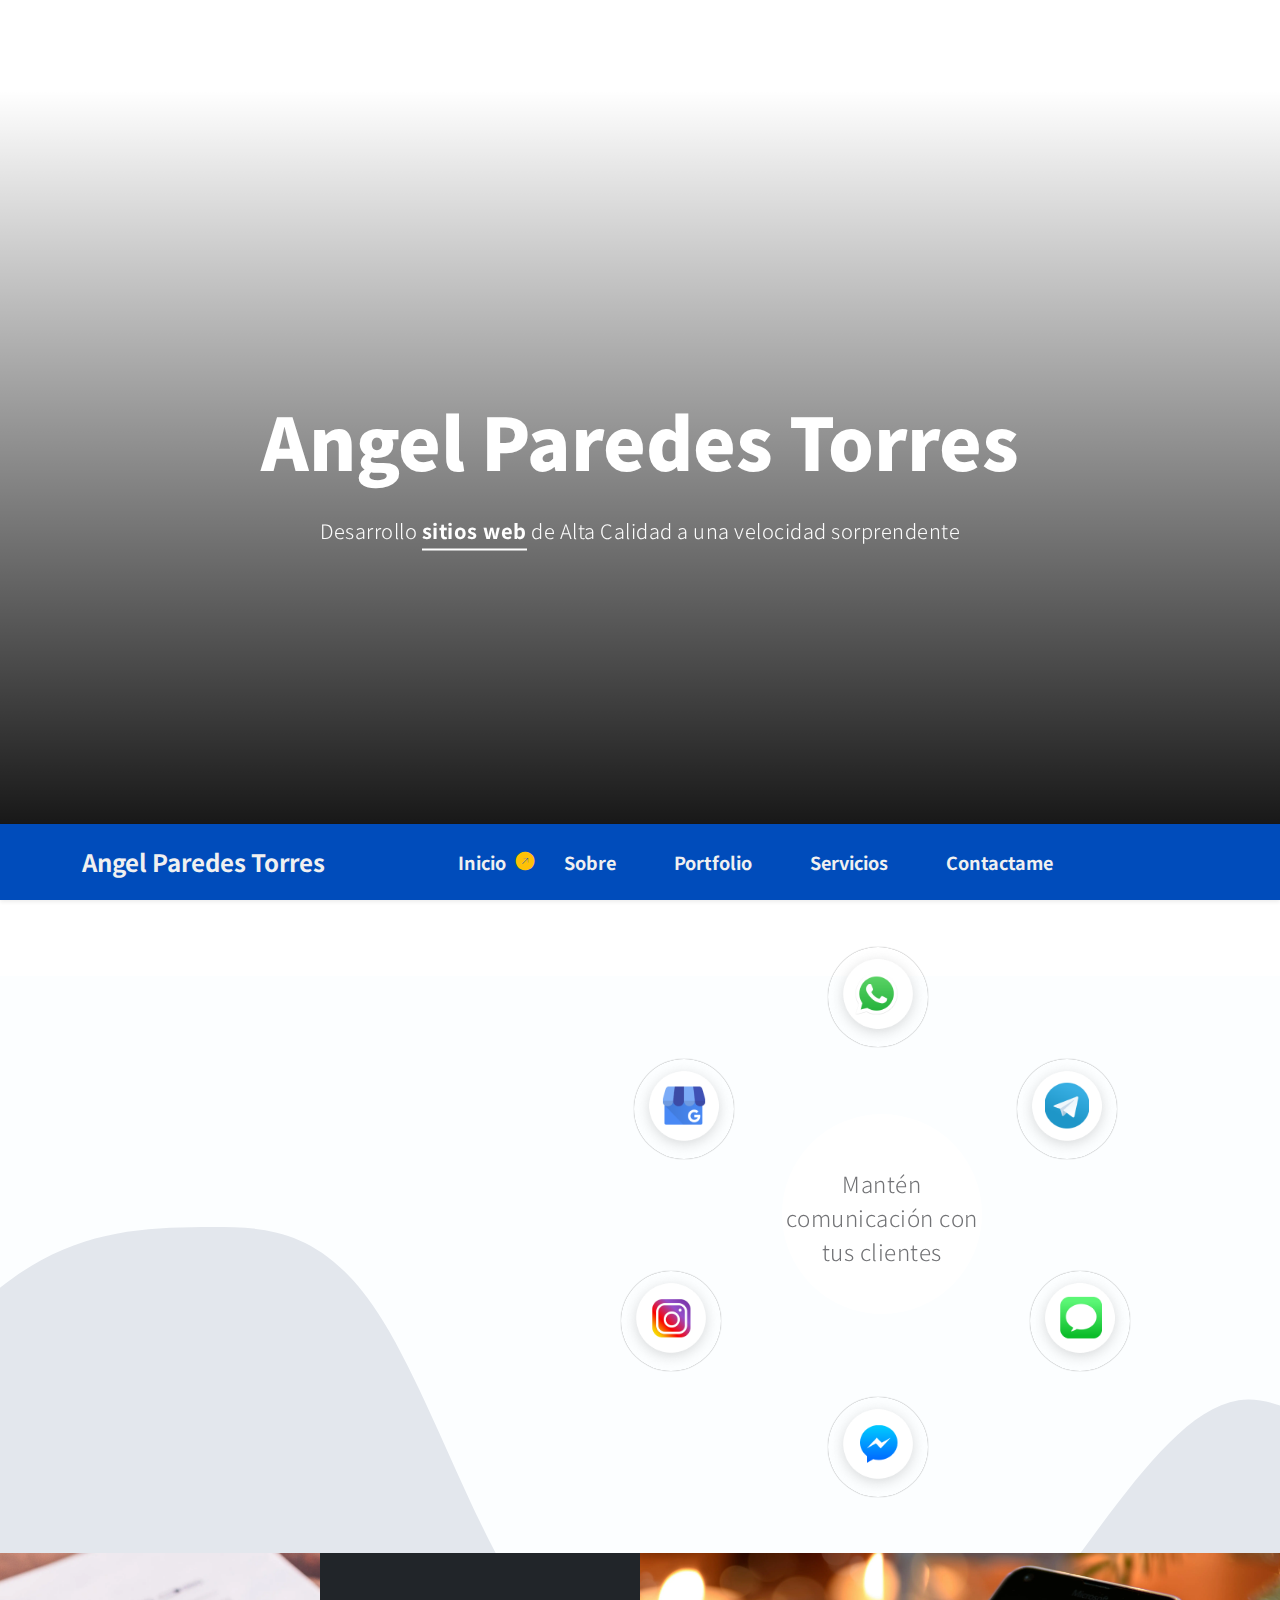
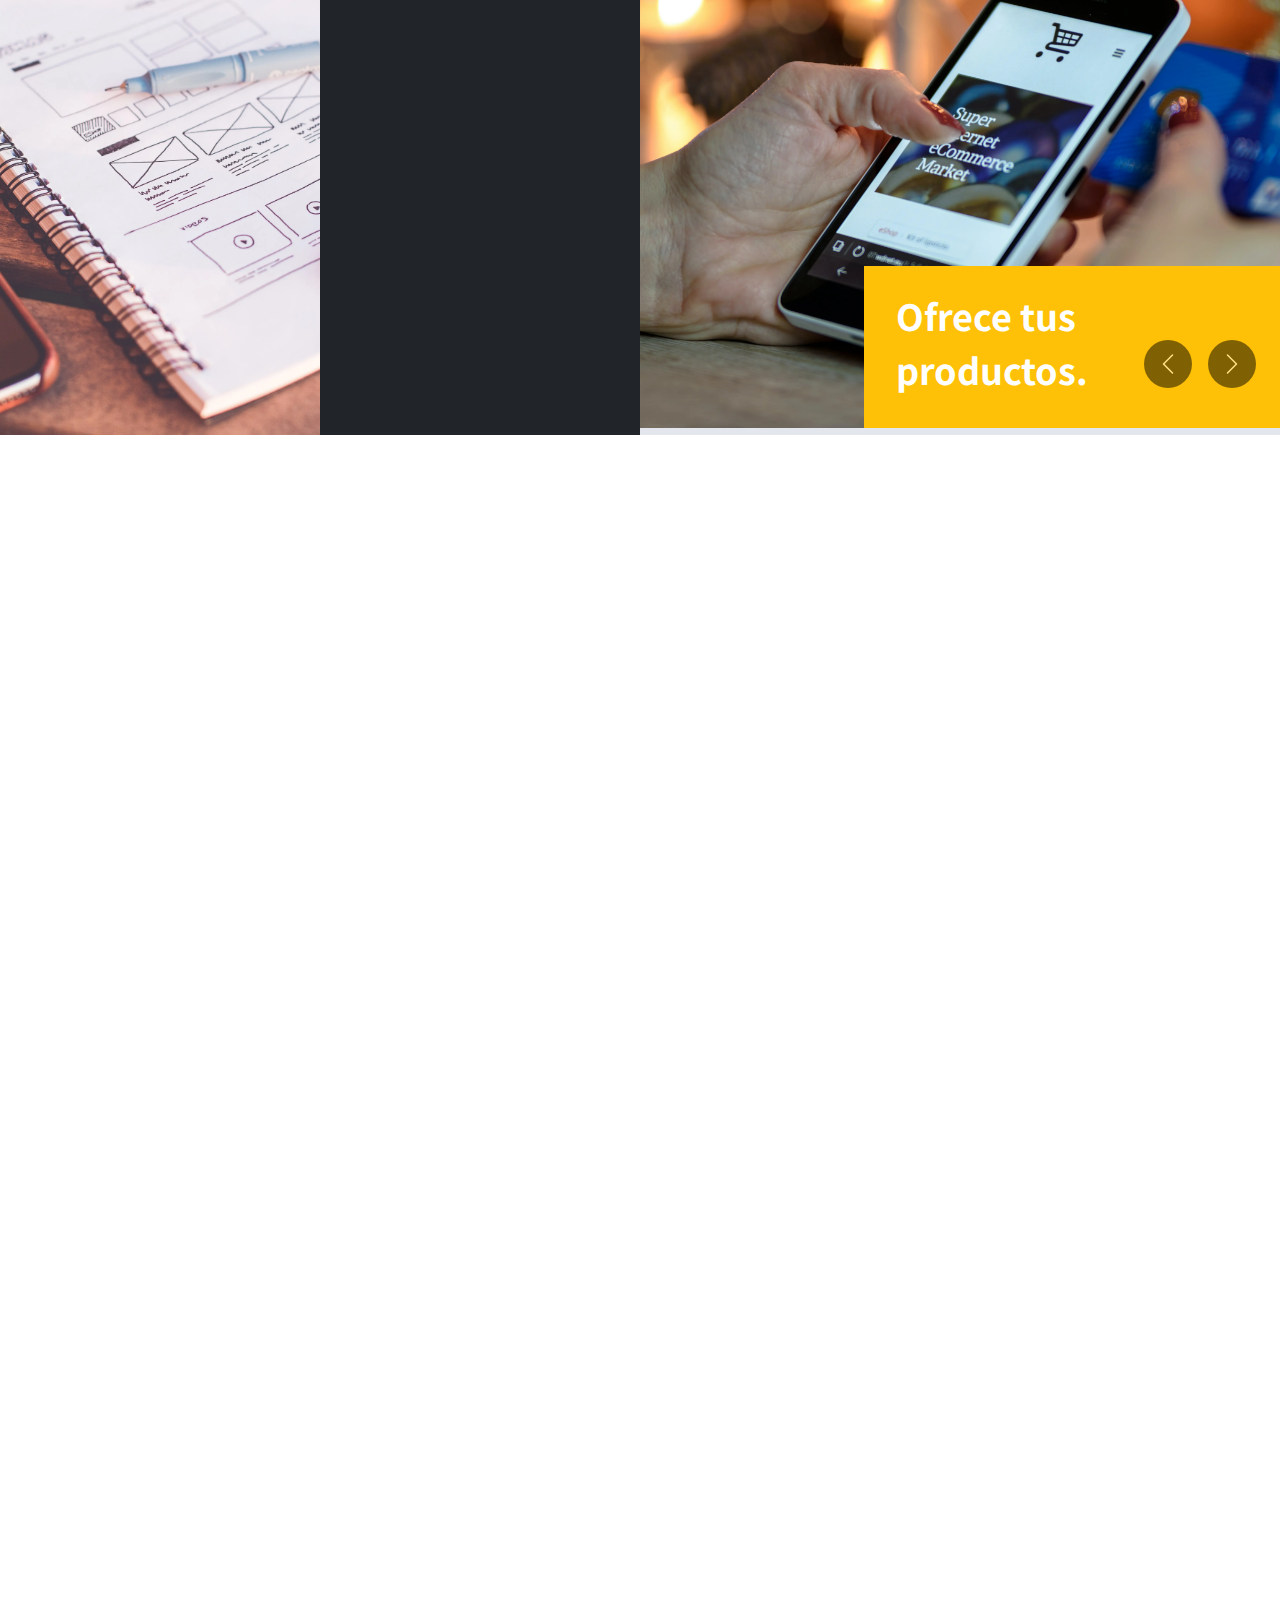
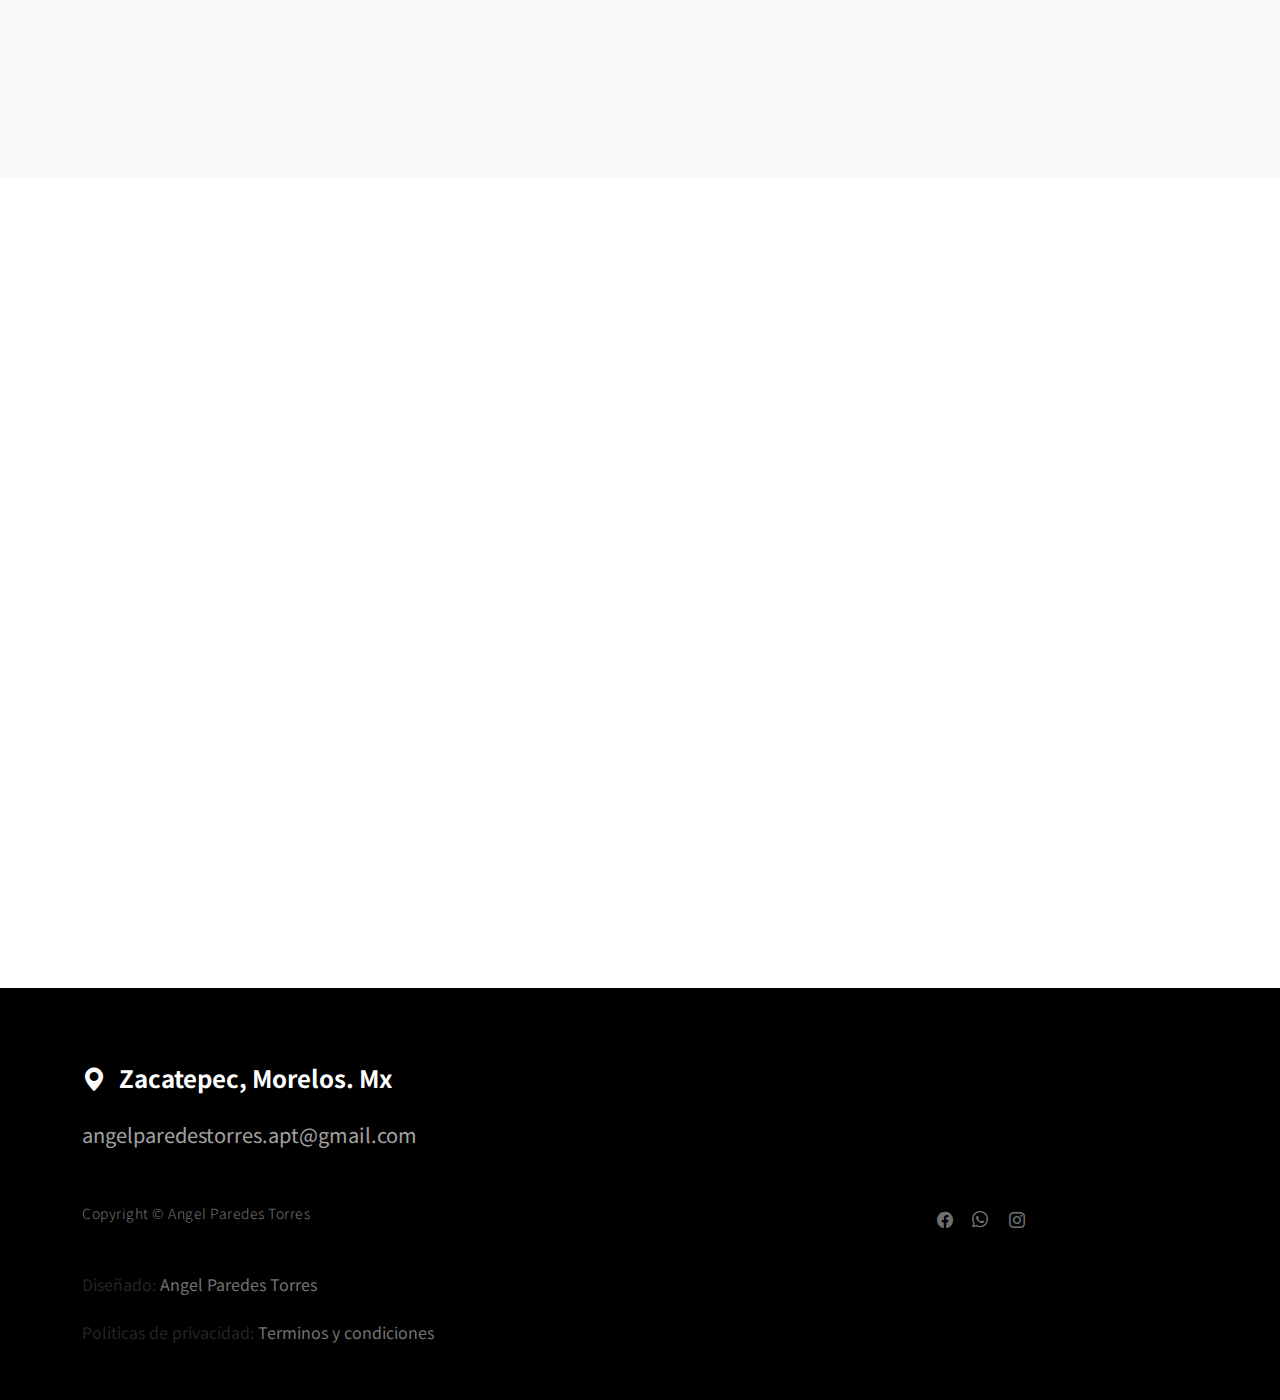
==== index.html @ 39076b10 "Portafolio web y presentacion" ====
<!doctype html>
<html lang="en">
    <head>
        <meta charset="utf-8">
        <meta name="viewport" content="width=device-width, initial-scale=1">

        <meta name="description" content="">
        <meta name="author" content="">

        <title>Angel Paredes Torres</title>

        <!-- CSS FILES -->
        <link rel="preconnect" href="https://fonts.googleapis.com">

        <link rel="preconnect" href="https://fonts.gstatic.com" crossorigin>
        
        <link href="https://fonts.googleapis.com/css2?family=Noto+Sans+JP:wght@100;300;400;700;900&display=swap" rel="stylesheet">

        <link href="css/bootstrap.min.css" rel="stylesheet">
        <link href="css/bootstrap-icons.css" rel="stylesheet">

        <link rel="stylesheet" href="css/magnific-popup.css">

        <link href="css/aos.css" rel="stylesheet">
        <link href="css/custom.css" rel="stylesheet">

        <link href="css/templatemo-nomad-force.css" rel="stylesheet">

    </head>
    
    <body>
    
        <main>

            <section class="hero" id="hero">
                <div class="heroText">
                    <h1 class="text-white mt-5 mb-lg-4 text-angel" data-aos="zoom-in" data-aos-delay="800">
                        Angel Paredes Torres
                    </h1>

                    <p class="text-secondary-white-color" data-aos="fade-up" data-aos-delay="1000">
                        Desarrollo <strong class="custom-underline">sitios web</strong> de Alta Calidad a una velocidad sorprendente
                    </p>
                </div>

                <div class="videoWrapper">
                    <video autoplay="" loop="" muted="" class="custom-video" poster="./videos/presentacion.mp4">
                        <source src="./videos/presentacion.mp4" type="video/mp4">
                        Tu navegador no soporta la incorporacion de video.
                    </video>
                </div>

                <div class="overlay"></div>
            </section>

            <nav class="navbar navbar-expand-lg shadow-sm" style="background-color: #004cbb;">
                <div class="container">
                    <a class="navbar-brand" href="index.html">
                        <strong>Angel Paredes Torres</strong>
                    </a>

                    <button class="navbar-toggler" type="button" data-bs-toggle="collapse" data-bs-target="#navbarNav" aria-controls="navbarNav" aria-expanded="false" aria-label="Toggle navigation">
                        <span class="navbar-toggler-icon"></span>
                    </button>

                    <div class="collapse navbar-collapse" id="navbarNav">
                        <ul class="navbar-nav mx-auto">
                            <li class="nav-item active">
                                <a class="nav-link" href="#hero">Inicio</a>
                            </li>

                            <li class="nav-item">
                                <a class="nav-link" href="#about">Sobre</a>
                            </li>

                            <li class="nav-item">
                                <a class="nav-link" href="#portfolio">Portfolio</a>
                            </li>

                            <li class="nav-item">
                                <a class="nav-link" href="#news">Servicios</a>
                            </li>

                            <li class="nav-item">
                                <a class="nav-link" href="#contact">Contactame</a>
                            </li>
                        </ul>
                    </div>
                </div>
            </nav>

            <section class="section-padding section-networks pb-0" id="about">

                <div class="container mb-5 pb-lg-5">
                    <div class="row">
                        <div class="col-12">
                            <h2 class="mb-3" data-aos="fade-up">Creare tu sitio web</h2>
                        </div>
            
                        <div class="col-lg-6 col-12 mt-3 mb-lg-5">
                            <p class="me-4" data-aos="fade-up" data-aos-delay="300">
                                Un sitio web es la pieza básica de Internet. Estamos navegando por ellos a todas horas,
                                desde el móvil o desde el ordenador. Cuando leemos la prensa digital, estamos visitando
                                un sitio web. Cuando compramos en una tienda online o cuando navegamos por
                                redes sociales, también, por citar solo algunos ejemplos comunes.                                
                            </p>
                        </div>
            
                        <div class="col-lg-6 col-12 mt-lg-3 mb-lg-5">
                            <div class="container container-fluido">
                                <div class="container-redes text-center py-5">
                                    <div class="container-icons rotate-center-container">
                                        <div class="iconos">
                                            <img class="ico ico-1 rotate-center" src="./iconos/whatsapp.png" class="img-fluid" alt="">
                                            <img class="ico ico-2 rotate-center" src="./iconos/google.png" class="img-fluid" alt="">
                                            <img class="ico ico-3 rotate-center" src="./iconos/Intargram.png" class="img-fluid" alt="">
                                            <img class="ico ico-4 rotate-center" src="./iconos/messenger.png" class="img-fluid" alt="">
                                            <img class="ico ico-5 rotate-center" src="./iconos/apple.png" class="img-fluid" alt="">
                                            <img class="ico ico-6 rotate-center" src="./iconos/telegram.png" class="img-fluid" alt="">
                                        </div>
                                    </div>
                                    <div class="shadow-drop-center nucleo text-center">
                                        <p class="text-nucleo">Mantén comunicación con tus clientes</p>
                                    </div>
                                </div>
                            </div>
                        </div>
            
                    </div>
                </div>
            
                <div class="container-fluid">
                    <div class="row">
                        <div class="col-lg-3 col-12 p-0">      
                            <img src="./images/maqueta.webp" class="img-fluid about-image" alt="">
                        </div>
            
                        <div class="col-lg-3 col-12 bg-dark">  
                            <div class="d-flex flex-column flex-wrap justify-content-center h-100 py-5 px-4 pt-lg-4 pb-lg-0">
                                <h3 class="text-white mb-3" data-aos="fade-up">Todo lo que necesitas para tu negocio.</h3>
            
                                <p class="text-secondary-white-color" data-aos="fade-up">
                                    Cuento gran experiencia en diseño de paginas web nos respalda para garantizar
                                    el éxito de cada estrategia de marketing digital, adecuada para cada proyecto.
                                </p>
            
                            </div>
                        </div>
            
                        <div class="col-lg-6 col-12 p-0">  
                            <section id="myCarousel" class="carousel slide carousel-fade" data-bs-ride="carousel">
                                <div class="carousel-inner">
                                    <div class="carousel-item active">
                                        <img src="./images/slider/e-commerce.webp" class="img-fluid team-image" alt="">
                                        <div class="team-thumb bg-warning">
                                            <h3 class="text-white mb-0">Ofrece tus productos.</h3>
                                        </div>
                                    </div>
            
                                    <div class="carousel-item">
                                        <img src="./images/slider/mercado.webp" class="img-fluid team-image" alt="">
                                        <div class="team-thumb bg-primary">
                                            <h3 class="text-white mb-0">Analiza tu mercado.</h3>
                                        </div>
                                    </div>
            
                                    <div class="carousel-item">
                                        <img src="./images/slider/tratos.webp" class="img-fluid team-image" alt="">
                                        <div class="team-thumb bg-success">
                                            <h3 class="text-white mb-0">Haz mas tratos</h3>
                                        </div>
                                    </div>
            
                                    <div class="carousel-item">
                                        <img src="./images/slider/personas.webp" class="img-fluid team-image" alt="">
                                        <div class="team-thumb bg-info">
                                            <h3 class="text-white mb-0">Conecta con más personas.</h3>
                                        </div>
                                    </div>
            
                                    <div class="carousel-item">
                                        <img src="./images/slider/conocer.webp" class="img-fluid team-image" alt="">
                                        <div class="team-thumb bg-danger">
                                            <h3 class="text-white mb-0">Haz conocer</h3>
                                        </div>
                                    </div>
                                </div>
            
                                <button class="carousel-control-prev" type="button" data-bs-target="#myCarousel" data-bs-slide="prev">
                                      <span class="carousel-control-prev-icon" aria-hidden="true"></span>
                                      <span class="visually-hidden">Anterior</span>
                                </button>
            
                                <button class="carousel-control-next" type="button" data-bs-target="#myCarousel" data-bs-slide="next">
                                      <span class="carousel-control-next-icon" aria-hidden="true"></span>
                                      <span class="visually-hidden">Siguiente</span>
                                </button>
                            </section>
            
                        </div>
                    </div>
                </div>
            
            </section>

            <section class="section-padding" id="portfolio">

                <div class="container">
            
                    <div class="row">
            
                        <div class="col-12">
                            <h2 class="mb-5 text-center" data-aos="fade-up">Portafolio</h2>
                        </div>
            
                        <div class="col-lg-6 col-12">
            
                            <div class="portfolio-thumb mb-5" data-aos="fade-up">
                                <a href="./images/portafolio/p1.webp" class="image-popup">
                                    <img src="./images/portafolio/p1.webp" class="img-fluid portfolio-image" alt="">
                                </a>
                            </div> 
            
                            <div class="portfolio-thumb" data-aos="fade-up">
                                <a href="./images/portafolio/p2.webp" class="image-popup">
                                    <img src="./images/portafolio/p2.webp" class="img-fluid portfolio-image" alt="">
                                </a>
                            </div> 
            
                        </div>
            
                        <div class="col-lg-6 col-12">
                            <div class="portfolio-thumb mt-5 mt-lg-0 mb-5" data-aos="fade-up">
                                <a href="./images/portafolio/p3.webp" class="image-popup">
                                    <img src="./images/portafolio/p3.webp" class="img-fluid portfolio-image" alt="">
                                </a>
                            </div> 
            
                            <div class="portfolio-thumb" data-aos="fade-up">
                                <a href="./images/portafolio/p4.webp" class="image-popup">
                                    <img src="./images/portafolio/p4.webp" class="img-fluid portfolio-image" alt="">
                                </a>
                            </div> 
                        </div>
                        
                        <div class="col-lg-6 col-12">
                            <div class="portfolio-thumb mt-5 mt-lg-0 mb-5" data-aos="fade-up">
                                <a href="./images/portafolio/p5.webp" class="image-popup">
                                    <img src="./images/portafolio/p5.webp" class="img-fluid portfolio-image" alt="">
                                </a>
                            </div> 
            
                            <div class="portfolio-thumb" data-aos="fade-up">
                                <a href="./images/portafolio/p9.webp" class="image-popup">
                                    <img src="./images/portafolio/p9.webp" class="img-fluid portfolio-image" alt="">
                                </a>
                            </div> 
                        </div>
            
                        <div class="col-lg-6 col-12">
                            <div class="portfolio-thumb mt-5 mt-lg-0 mb-5" data-aos="fade-up">
                                <a href="./images/portafolio/p7.webp" class="image-popup">
                                    <img src="./images/portafolio/p7.webp" class="img-fluid portfolio-image" alt="">
                                </a>
                            </div> 
            
                            <div class="portfolio-thumb" data-aos="fade-up">
                                <a href="./images/portafolio/p8.webp" class="image-popup">
                                    <img src="./images/portafolio/p8.webp" class="img-fluid portfolio-image" alt="">
                                </a>
                            </div> 
                        </div>
            
                    </div>
                </div>
            
            </section>

            <section class="news section-padding" id="news">
                <div class="container">
                    <div class="row">

                        <div class="col-12">
                            <h2 class="mb-5 text-center" data-aos="fade-up">Todo lo que necesitas para tu negocio</h2>
                        </div>

                        <div class="col-lg-6 col-12">
                            <div class="news-thumb news-two-column d-flex flex-column flex-lg-row" data-aos="fade-up">
                                <div class="news-top w-100">
                                    
                                    <a href="javascript:void(0);">
                                        <img src="./images/svg/responsive.svg" class="img-fluid" alt="">
                                    </a>

                                </div>
                                
                                <div class="news-bottom w-100">
                                    <div class="news-text-info">
                                        <h5 class="news-title">
                                            <a href="javascript:void(0);" class="news-title-link">Diseño receptivo</a>
                                        </h5>

                                        <div class="d-flex flex-wrap">
                                            <p class="text-muted">
                                                Tu página web se adaptará automáticamente a cualquier dispositivo
                                                (tablets, teléfonos móviles, ordenadores portátiles...).
                                            </span>
                                        </div>
                                    </div>
                                </div>
                            </div> 

                            <div class="news-thumb news-two-column d-flex flex-column flex-lg-row" data-aos="fade-up">
                                <div class="news-top w-100" data-aos="fade-up">
                                    
                                    <a href="javascript:void(0);">
                                        <img src="./images/svg/online-marketing.svg" class="img-fluid" alt="">
                                    </a>
                                </div>
                                
                                <div class="news-bottom w-100">
                                    <div class="news-text-info">
                                        <h5 class="news-title">
                                            <a href="javascript:void(0);" class="news-title-link">Visible en Google</a>
                                        </h5>

                                        <p class="text-muted">
                                            Consigue más visitantes a tu página web gracias a la optimización de los
                                            motores de búsqueda.
                                        </p>
                                    </div>
                                </div>
                            </div> 
                        </div>

                        <div class="col-lg-6 col-12">
                            <div class="news-thumb news-two-column d-flex flex-column flex-lg-row" data-aos="fade-up">
                                <div class="news-top w-100">
                                    
                                    <a href="javascript:void(0);">
                                        <img src="./images/svg/d4mh.png" class="img-fluid" alt="">
                                    </a>
                                </div>
                                
                                <div class="news-bottom w-100">
                                    <div class="news-text-info">
                                        <h5 class="news-title">
                                            <a href="javascript:void(0);" class="news-title-link">Nombre de dominio propio</a>
                                        </h5>

                                        <div class="d-flex flex-wrap">
                                            <p class="text-muted me-2">
                                                Tener tu propio nombre de dominio es profesional, conseguirás mejores
                                                posiciones en Google y es más fácil de recordar.
                                            </p>
                                        </div>
                                    </div>
                                </div>
                            </div> 

                            <div class="news-thumb news-two-column d-flex flex-column flex-lg-row" data-aos="fade-up">
                                <div class="news-top w-100" data-aos="fade-up">
                                    
                                    <a href="javascript:void(0);">
                                        <img src="./images/svg/support.svg" class="img-fluid" alt="">
                                    </a>
                                </div>
                                
                                <div class="news-bottom w-100">
                                    <div class="news-text-info">
                                        <h5 class="news-title">
                                            <a href="javascript:void(0);" class="news-title-link">Soporte técnico gratuito</a>
                                        </h5>
                                        <p class="text-muted">
                                            Te ayudamos a construir una página web exitosa.
                                        </p>
                                    </div>
                                </div>
                            </div> 
                        </div>

                    </div>
                </div>
            </section>
            
            <section class=" contact section-padding" id="contact">
                <div class="container">
                    <div class="row">
                        
                        <div class="col-lg-7 col-12 mx-auto">
            
                            <h2 class="mb-4 text-center" data-aos="fade-up">Contactame para mas informacion</h2>
            
                            <form action="#" method="post" class="contact-form" role="form" data-aos="fade-up">
            
                                <div class="row">
                                    
                                    <div class="col-lg-6 col-6">
                                        <label for="name" class="form-label">Noombre <sup class="text-danger">*</sup></label>
            
                                        <input type="text" name="name" id="name" class="form-control" placeholder="Nombre completo" required>
                                    </div>
            
                                    <div class="col-lg-6 col-6">
                                        <label for="email" class="form-label">Email <sup class="text-danger">*</sup></label>
            
                                        <input type="email" name="email" id="email" pattern="[^ @]*@[^ @]*" class="form-control" placeholder="Email de contacto" required>
                                    </div>
            
                                    <div class="col-12 my-4">
                                        <label for="message" class="form-label">En que te puedo ayudar?</label>
            
                                        <textarea name="message" rows="6" class="form-control" id="message" placeholder="Escribeme para mas informacion" required></textarea>
                                        
                                    </div>
            
                                </div>
            
                                <div class="col-lg-5 col-12 mx-auto mt-5">
                                    <button type="submit" class="form-control">Enviar mensaje</button>
                                </div>
                            </form>
                        </div>
            
                    </div>
                </div>
            </section>

        </main>

        <footer class="site-footer">
            <div class="container">
                <div class="row">

                    <div class="col-12">
                        <h5 class="text-white">
                            <i class="bi-geo-alt-fill me-2"></i>
                            Zacatepec, Morelos. Mx
                        </h5>

                        <a href="mailto:angelparedestorres.apt@gmail.com" class="custom-link mt-3 mb-5">
                            angelparedestorres.apt@gmail.com
                        </a>
                    </div>

                    <div class="col-6">
                        <p class="copyright-text mb-0">Copyright © Angel Paredes Torres </p>
                        
                        <br><br>Diseñado: <a href="javascript:void(0);" target="_parent">Angel Paredes Torres</a><br><br>
                    
                        Politicas de privacidad: <a href="javascript:void(0);" target="_blank">Terminos y condiciones</a>
                    </p>
                    
                    </div>

                    <div class="col-lg-3 col-5 ms-auto">
                        <ul class="social-icon">
                            <li><a href="https://www.facebook.com/chelitodelgado0" target="_blank" rel="noopener noreferrer" class="social-icon-link bi-facebook"></a></li>
                            <li><a href="https://wa.link/48j6uv" target="_blank" rel="noopener noreferrer" class="social-icon-link bi-whatsapp"></a></li>
                            <li><a href="https://www.instagram.com/kharma.solutions/" target="_blank" rel="noopener noreferrer" class="social-icon-link bi-instagram"></a></li>

                        </ul>
                    </div>

                </div>
            </section>
        </footer>

        <!-- JAVASCRIPT FILES -->
        <script src="js/jquery.min.js"></script>
        <script src="js/bootstrap.bundle.min.js"></script>
        <script src="js/jquery.sticky.js"></script>
        <script src="js/aos.js"></script>
        <script src="js/jquery.magnific-popup.min.js"></script>
        <script src="js/magnific-popup-options.js"></script>
        <script src="js/scrollspy.min.js"></script>
        <script src="js/custom.js"></script>

    </body>
</html>
---- css/custom.css ----
* {
	margin: 0;
	padding: 0;
	box-sizing: border-box;
}

.navbar-brand {
    color: #f0f0f0 !important;
}

.navbar-nav .nav-link{
    color: #f0f0f0 !important;
}

.navbar-toggler-icon {
    background: #f0f0f0 !important;
}

.navbar-toggler .navbar-toggler-icon:before {
    background: #f0f0f0 !important;
}

.navbar-toggler .navbar-toggler-icon:after {
    background: #f0f0f0 !important;
}

.container {

}

.section-networks {
    background-image: url('../fondo.svg');
    background-repeat: no-repeat;
    background-position: center;
    background-size: cover;
}
/* CANALES DE COMUNICACION */

.container-fluido{
    margin: 0 auto;
    padding: 0 auto;
    box-sizing: border-box;
    position: relative;
}

.container-redes {
    width: 350px;
    height: 350px;
    margin-top: -35%;
    position: absolute;
    top: 40%;
    left: 0%;
}

.container-icons {
    width: 450px;
    height: 450px;
    position: absolute;
    top: 0%;
    left: 0%;
}

.iconos {
    z-index: 9;
}

.ico {
    position: absolute;
    width: 100px;
    height: 100px;
    box-shadow: 0px 0px 1px gray;
    border-radius: 50%;
}

.nucleo {

    width: 200px;
    height: 200px;
    position: absolute;
    left: 37%;
    top: 35%;
    justify-content: center;
    align-items: center;
    background: #FFFFFF;
    border-radius: 50%;
    border: none;
}

.text-nucleo {
    margin-top: 53px;
    font-size: 1.4rem;
}

.ico-1 {
    top: -10%;
    left: 39%;
}

.ico-2 {
    left: -4%;
    top: 15%;
}

.ico-3 {
    left: -7%;
    top: 62%;
}

.ico-4 {
    left: 39%;
    top: 90%;;
}

.ico-5 {
    left: 84%;
    top: 62%;
}

.ico-6 {
    left: 81%;
    top: 15%;
}


/* CONTAINER ICONOS */
.rotate-center-container {
	-webkit-animation: rotate-center 100s linear infinite reverse both;
	        animation: rotate-center 100s linear infinite reverse both;
}

/* ICONOS */
.rotate-center {
	-webkit-animation: rotate-center 100s linear infinite both;
	        animation: rotate-center 100s linear infinite both;
}

/* SOMBRAS */
.shadow-drop-center {
	-webkit-animation: shadow-drop-center 0.4s cubic-bezier(0.250, 0.460, 0.450, 0.940) both;
	        animation: shadow-drop-center 0.4s cubic-bezier(0.250, 0.460, 0.450, 0.940) both;
}


@-webkit-keyframes rotate-center {
    0% {
      -webkit-transform: rotate(0);
              transform: rotate(0);
    }
    100% {
      -webkit-transform: rotate(360deg);
              transform: rotate(360deg);
    }
}
@keyframes rotate-center {
    0% {
      -webkit-transform: rotate(0);
              transform: rotate(0);
    }
    100% {
      -webkit-transform: rotate(360deg);
              transform: rotate(360deg);
    }
}

@-webkit-keyframes shadow-drop-center {
    0% {
      -webkit-box-shadow: 0 0 0 0 rgba(0, 0, 0, 0);
              box-shadow: 0 0 0 0 rgba(0, 0, 0, 0);
    }
    100% {
      -webkit-box-shadow: 0 0 20px 0px rgba(0, 0, 0, 0.35);
              box-shadow: 0 0 20px 0px rgba(0, 0, 0, 0.35);
    }
  }
@keyframes shadow-drop-center {
    0% {
      -webkit-box-shadow: 0 0 0 0 rgba(0, 0, 0, 0);
              box-shadow: 0 0 0 0 rgba(0, 0, 0, 0);
    }
    100% {
      -webkit-box-shadow: 0 0 20px 0px rgba(0, 0, 0, 0.35);
              box-shadow: 0 0 20px 0px rgba(0, 0, 0, 0.35);
    }
}
  

.precios {
    margin: 0 auto;
    justify-content: center;
    justify-items: center;
}

.alizarin {
    background: #e74c3c
}

.amethyst {
    background: #9b59b6
}

.emerald {
    background: #2ecc71
}

.midnight-blue {
    background: #2c3e50
}

.peter-river {
    background: #3498db
}

.dl {
    background: #f0f0f0;
    padding: 30px 0;
    border-radius: 10px;
    position: relative
}

.dl:before {
    content: " ";
    height: 20px;
    width: 20px;
    background: rgb(255, 255, 255);
    border-radius: 20px;
    position: absolute;
    left: 50%;
    top: 20px;
    margin-left: -10px
}

.dl .brand {
    text-transform: uppercase;
    letter-spacing: 3px;
    padding: 10px 15px;
    margin-top: 10px;
    text-align: center;
    min-height: 100px
}

.dl .discount {
    min-height: 50px;
    position: relative;
    font-size: 80px;
    line-height: 80px;
    text-align: center;
    font-weight: 700;
    padding: 20px 15px 0;
    color: #ffffff
}

.dl .discount:after {
    content: " ";
    border-right: 20px solid transparent;
    border-left: 20px solid transparent;
    position: absolute;
    bottom: -20px;
    left: 20%
}

.dl .discount.alizarin:after {
    border-top: 20px solid #e74c3c
}

.dl .discount.peter-river:after {
    border-top: 20px solid #3498db
}

.dl .discount.emerald:after {
    border-top: 20px solid #2ecc71
}

.dl .discount.amethyst:after {
    border-top: 20px solid #9b59b6
}

.dl .discount .type {
    font-size: 20px;
    letter-spacing: 1px;
    text-transform: uppercase;
    margin-top: -30px
}

.dl .descr {
    color: #999;
    margin-top: 10px;
    padding: 20px 15px
}

.dl .ends {
    padding: 0 15px;
    color: #f1c40f;
    margin-bottom: 10px
}

.dl .coupon {
    min-height: 50px;
    text-align: center;
    text-transform: uppercase;
    font-weight: 700;
    font-size: 18px;
    padding: 20px 15px
}

.dl .coupon a.open-code {
    color: #16a085
}

.dl .coupon .code {
    letter-spacing: 1px;
    border-radius: 4px;
    margin-top: 10px;
    padding: 10px 15px;
    color: #f1c40f;
    background: #f0f0f0
}

@media only screen and (max-width: 700px) {
    .text-angel{
        font-size: 1.7rem !important;
    }

    .container-redes {
        width: 250px;
        height: 250px;
        margin-top: -35%;
        position: absolute;
        top: 40%;
        left: 0%;
    }
    
    .container-icons {
        width: 220px;
        height: 220px;
        top: 120%;
        left: 30%;
    }
    
    .ico {
        width: 50px;
        height: 50px;
    }
    
    .nucleo {
        width: 150px;
        height: 150px;
        left: 44%;
        top: 135%;
    }
    .text-nucleo {
        margin-top: 40px;
        font-size: .9rem;
    }
}
---- css/templatemo-nomad-force.css ----
/*

TemplateMo 567 Nomad Force

https://templatemo.com/tm-567-nomad-force

*/

/*---------------------------------------
  CUSTOM PROPERTIES ( VARIABLES )             
-----------------------------------------*/
:root {
  --white-color:                  #FFFFFF;
  --primary-color:                #ffc107;
  --section-bg-color:             #f9f9f9;
  --dark-color:                   #000000;
  --grey-color:                   #fcfeff;
  --text-secondary-white-color:   rgba(255, 255, 255, 0.98);
  --title-color:                  #565758;
  --p-color:                      #717275;

  --body-font-family:           'Noto Sans JP', sans-serif;

  --h1-font-size:               72px;
  --h2-font-size:               42px;
  --h3-font-size:               36px;
  --h4-font-size:               32px;
  --h5-font-size:               24px;
  --h6-font-size:               22px;
  --p-font-size:                20px;
  --copyright-text-font-size:   14px;
  --custom-link-font-size:      12px;

  --font-weight-light:          300;
  --font-weight-normal:         400;
  --font-weight-bold:           700;
  --font-weight-black:          900;
}

body,
html {
  height: 100%;
}

body {
    background: var(--white-color);
    font-family: var(--body-font-family);    
    position: relative;
}

/*---------------------------------------
  TYPOGRAPHY               
-----------------------------------------*/

h2,
h3,
h4,
h5,
h6 {
  color: var(--dark-color);
  line-height: inherit;
}

h1,
h2,
h3,
h4,
h5,
h6 {
  font-weight: var(--font-weight-bold);
}

h1,
h2 {
  font-weight: var(--font-weight-black);
}

h1 {
  font-size: var(--h1-font-size);
  line-height: normal;
}

h2 {
  font-size: var(--h2-font-size);
}

h3 {
  font-size: var(--h3-font-size);
}

h4 {
  font-size: var(--h4-font-size);
}

h5 {
  font-size: var(--h5-font-size);
}

h6 {
  font-size: var(--h6-font-size);
}

p {
  color: var(--p-color);
  font-size: var(--p-font-size);
  font-weight: var(--font-weight-light);
  letter-spacing: 0.5px;
}

.text-secondary-white-color {
  color: var(--text-secondary-white-color);
}

a, 
button {
  touch-action: manipulation;
  transition: all 0.3s;
}

a {
  color: var(--p-color);
  text-decoration: none;
}

a:hover {
  color: var(--primary-color);
}

::selection {
  background: var(--dark-color);
  color: var(--white-color);
}

.custom-underline {
  border-bottom: 2px solid var(--white-color);
  color: var(--white-color);
  padding-bottom: 4px;
}

.videoWrapper {
  position: relative;
  padding-bottom: 56.25%; /* 16:9 */
  height: 0;
  z-index: -100;
}

.custom-video {
  position: absolute;
  top: 0;
  left: 0;
  width: 100%;
  height: 100%;
}

.overlay {
  background: linear-gradient(to top, #000, transparent 90%);
  position: absolute;
  top: 0;
  right: 0;
  bottom: 0;
  left: 0;
}

/*---------------------------------------
  CUSTOM LINK               
-----------------------------------------*/
.custom-links {
  max-width: 230px;
}

.custom-link {
  position: relative;
  overflow: hidden;
  z-index: 1;
  display: inline-block;
  transition: all .3s cubic-bezier(.645,.045,.355,1);
}

.custom-link::after {
  content: "";
  width: 0;
  height: 2px;
  bottom: 0;
  position: absolute;
  left: auto;
  right: 0;
  z-index: -1;
  transition: width .6s cubic-bezier(.25,.8,.25,1) 0s;
  background: currentColor;
}

.custom-link:hover::after {
  width: 100%;
  left: 0;
  right: auto;
}

.custom-link:hover,
.custom-link:hover::after {
  color: var(--white-color);
}

b,
strong {
  font-weight: var(--font-weight-bold);
}

/*---------------------------------------
  NAVIGATION               
-----------------------------------------*/

.navbar {
  z-index: 9;
  right: 0;
  left: 0;
  padding-top: 15px;
  padding-bottom: 15px;
}

.navbar-brand {
  color: var(--primary-color);
  font-size: 24px;
  font-weight: var(--font-weight-bold);
}

.navbar-expand-lg .navbar-nav .nav-link {
  padding-right: 15px;
  padding-left: 15px;
}

.navbar-nav .nav-link::after {
  content: "\f140";
  font-family: bootstrap-icons;
  display: inline-block;
  margin-left: 10px;
  color: var(--primary-color);
  opacity: 0;
  -webkit-transition: opacity 0.3s, -webkit-transform 0.3s;
  -moz-transition: opacity 0.3s, -moz-transform 0.3s;
  transition: opacity 0.3s, transform 0.3s;
  -webkit-transform: translateY(10px);
  -moz-transform: translateY(10px);
  transform: translateY(10px);
}

.navbar-nav .nav-link:hover::after {
  opacity: 1;
  -webkit-transform: translateY(0px);
  -moz-transform: translateY(0px);
  transform: translateY(0px);
}

.navbar-nav .nav-link {
  color: var(--p-color);
  font-size: 18px;
  font-weight: var(--font-weight-bold);
  position: relative;
}

.navbar-nav .nav-link:hover::after,
.navbar-nav .nav-item.active .nav-link::after {
  color: var(--primary-color);
  opacity: 1;
  -webkit-transform: translateY(0px);
  -moz-transform: translateY(0px);
  transform: translateY(0px);
}

.navbar-nav .nav-item.active .nav-link,
.nav-link:focus, 
.nav-link:hover {
  color: var(--dark-color);
}

.nav-link:focus {
  color: var(--p-color);
}

.navbar-toggler {
  border: 0;
  padding: 0;
  cursor: pointer;
  margin: 0;
  width: 30px;
  height: 35px;
  outline: none;
}

.navbar-toggler:focus {
  outline: none;
  box-shadow: none;
}

.navbar-toggler[aria-expanded="true"] .navbar-toggler-icon {
  background: transparent;
}

.navbar-toggler[aria-expanded="true"] .navbar-toggler-icon:before,
.navbar-toggler[aria-expanded="true"] .navbar-toggler-icon:after {
  transition: top 300ms 50ms ease, -webkit-transform 300ms 350ms ease;
  transition: top 300ms 50ms ease, transform 300ms 350ms ease;
  transition: top 300ms 50ms ease, transform 300ms 350ms ease, -webkit-transform 300ms 350ms ease;
  top: 0;
}

.navbar-toggler[aria-expanded="true"] .navbar-toggler-icon:before {
  transform: rotate(45deg);
}

.navbar-toggler[aria-expanded="true"] .navbar-toggler-icon:after {
  transform: rotate(-45deg);
}

.navbar-toggler .navbar-toggler-icon {
  background: var(--dark-color);
  transition: background 10ms 300ms ease;
  display: block;
  width: 30px;
  height: 2px;
  position: relative;
}

.navbar-toggler .navbar-toggler-icon:before,
.navbar-toggler .navbar-toggler-icon:after {
  transition: top 300ms 350ms ease, -webkit-transform 300ms 50ms ease;
  transition: top 300ms 350ms ease, transform 300ms 50ms ease;
  transition: top 300ms 350ms ease, transform 300ms 50ms ease, -webkit-transform 300ms 50ms ease;
  position: absolute;
  right: 0;
  left: 0;
  background: var(--dark-color);
  width: 30px;
  height: 2px;
  content: '';
}

.navbar-toggler .navbar-toggler-icon:before {
  top: -8px;
}

.navbar-toggler .navbar-toggler-icon:after {
  top: 8px;
}

/*---------------------------------------
  HERO              
-----------------------------------------*/
.hero {
  position: relative;
  overflow: hidden;
}

@media screen and (min-width: 992px) {
  .hero {
    height: 100vh;
  }

  .custom-video,
  .news-detail-image {
    object-fit: cover;
    width: 100vw;
    height: 100vh;
  }

  .sticky-wrapper {
    position: relative;
    bottom: 76px;
  }
}

.heroText {
  position: absolute;
  z-index: 9;
  top: 50%;
  left: 50%;
  transform: translate(-50%, -50%);
  width: 85%;
  text-align: center;
}

/*---------------------------------------
  ABOUT & TEAM MEMBERS               
-----------------------------------------*/
.about-image,
.team-image {
  width: 100%;
  height: 100%;
  max-height: 635px;
  min-height: 475px;
  object-fit: cover;
}

.team-thumb {
  background: var(--white-color);
  position: absolute;
  bottom: 0;
  right: 0;
  width: 65%;
  padding: 22px 32px 32px 32px;
}

.carousel-control-next, 
.carousel-control-prev {
  top: auto;
  bottom: 2.5rem;
}

.carousel-control-prev {
  right: 4rem;
  left: auto;
}

.carousel-control-next-icon, 
.carousel-control-prev-icon {
  background-color: var(--dark-color);
  background-size: 50% 50%;
  border-radius: 100px;
  width: 3rem;
  height: 3rem;
}

/*---------------------------------------
  PORTFOLIO               
-----------------------------------------*/
.portfolio-thumb {
  position: relative;
  overflow: hidden;
}

.portfolio-info {
  margin: 20px;
}

/*---------------------------------------
  NEWS & EVENTS               
-----------------------------------------*/

.news,
.related-news {
  background: var(--section-bg-color);
}

.news-thumb {
  position: relative;
}

.news-category {
  background: var(--white-color);
  position: absolute;
  z-index: 9;
  top: 0;
  left: 0;
  padding: 4px 12px;
  display: inline-block;
}

.news-text-info {
  margin: 0 20px;
}

.news-title {
  margin-top: 15px;
  margin-bottom: 15px;
}

.news-title-link {
  color: var(--title-color);
  display: inline-block;
}

.news-title-link:hover {
  color: var(--dark-color);
}

.portfolio-image,
.news-image {
  display: block;
  transition: transform 0.6s ease-out;
}

.news-image-hover {
  display: inline-block;
  position: relative;
  overflow: hidden;
  z-index: 1;
  transition: all .3s cubic-bezier(.645,.045,.355,1);
  padding-bottom: 4px;
  height: 100%;
}

.news-image-hover::after {
  content: "";
  width: 0;
  height: 4px;
  bottom: 0;
  position: absolute;
  left: auto;
  right: 0;
  z-index: -1;
  transition: width .6s cubic-bezier(.25,.8,.25,1) 0s;
  background: #198754;
}

.news-image-hover-warning::after {
  background: #ffc107;
}

.news-image-hover-primary::after {
  background: #0d6efd;
}

.news-image-hover-success::after {
  background: #198754;
}

.news-image-hover:hover::after {
  width: 100%;
  left: 0;
  right: auto;
  z-index: 9;
}

.image-popup:hover .portfolio-image,
.news-image-hover:hover .news-image {
  transform: scale(1.02);
}

.news-two-column {
  min-height: 199px;
  margin-bottom: 16px;
}

.news-two-column .news-image {
  width: 100%;
  height: 100%;
  object-fit: cover;
}

.social-share-link,
.social-share-link + span {
  color: rgba(255, 255, 255, 0.65);
}

/*---------------------------------------
  SECTION               
-----------------------------------------*/
.section-padding {
  padding-top: 7rem;
  padding-bottom: 7rem;
}

/*---------------------------------------
  CONTACT              
-----------------------------------------*/
.contact-info {
  padding: 40px;
}

.contact-form .form-control {
  border-radius: 0;
  font-weight: var(--font-weight-normal);
  padding-top: 12px;
  padding-bottom: 12px;
}

.contact-form button[type='submit'] {
  background: var(--dark-color);
  border: none;
  border-radius: 100px;
  color: var(--white-color);
  font-weight: var(--font-weight-bold);
  text-transform: uppercase;
  padding: 16px;
  transition: all 0.6s ease-out;
}

.contact-form button[type='submit']:hover {
  background: var(--primary-color);
}

.form-label {
  color: var(--p-color);
  font-weight: var(--font-weight-bold);
}

.map-iframe {
  display: block;
  filter: grayscale(100);
}

/*---------------------------------------
  SITE FOOTER               
-----------------------------------------*/
.site-footer {
  background: var(--dark-color);
  padding-top: 4.5rem;
  padding-bottom: 2.5rem;
}

.site-footer .custom-link {
  color: rgba(255, 255, 255, 0.65);
  font-size: var(--p-font-size);
}

.site-footer .custom-link:hover,
.site-footer .social-icon-link:hover {
  color: var(--white-color);
}

.copyright-text {
  color: rgba(255, 255, 255, 0.45);
  font-size: var(--copyright-text-font-size);
}

/*---------------------------------------
  SOCIAL ICON               
-----------------------------------------*/
.social-icon {
  margin: 0;
  padding: 0;
}

.social-icon li {
  list-style: none;
  display: inline-block;
  vertical-align: top;
}

.social-icon-link {
  color: rgba(255, 255, 255, 0.45);
  font-size: 1rem;
  display: inline-block;
  vertical-align: top;
  margin-top: 4px;
  margin-bottom: 4px;
  margin-right: 15px;
}

.social-icon-link:hover {
  color: var(--primary-color);
}

/*---------------------------------------
  RESPONSIVE STYLES               
-----------------------------------------*/
@media screen and (min-width: 1600px) {
  .news-two-column {
    min-height: 232.5px;
  }
}

@media screen and (max-width: 991px) {
  h1 {
    font-size: 48px;
  }

  h2 {
    font-size: 36px;
  }

  h3 {
    font-size: 32px;
  }

  h4 {
    font-size: 28px;
  }

  h5 {
    font-size: 20px;
  }

  h6 {
    font-size: 18px;
  }

  .navbar {
    padding-top: 10px;
    padding-bottom: 10px;
  }

  .section-padding {
    padding-top: 6rem;
    padding-bottom: 6rem;
  }

  .team-thumb {
    left: 0;
    width: auto;
  }

  .news-two-column {
    height: auto !important;
    min-height: inherit;
  }

  .news .col-12 .news-two-column:first-child {
    margin-bottom: 38px;
  }
}

@media screen and (max-width: 767px) {
  .news-detail-title {
    font-size: 36px;
  }
}

@media screen and (max-width: 360px) {
  h1 {
    font-size: 32px;
  }

  .heroText p {
    font-size: 14px;
  }
}

@media screen and (max-width: 359px) {
  .news-detail-title {
    font-size: 22px;
  }
}
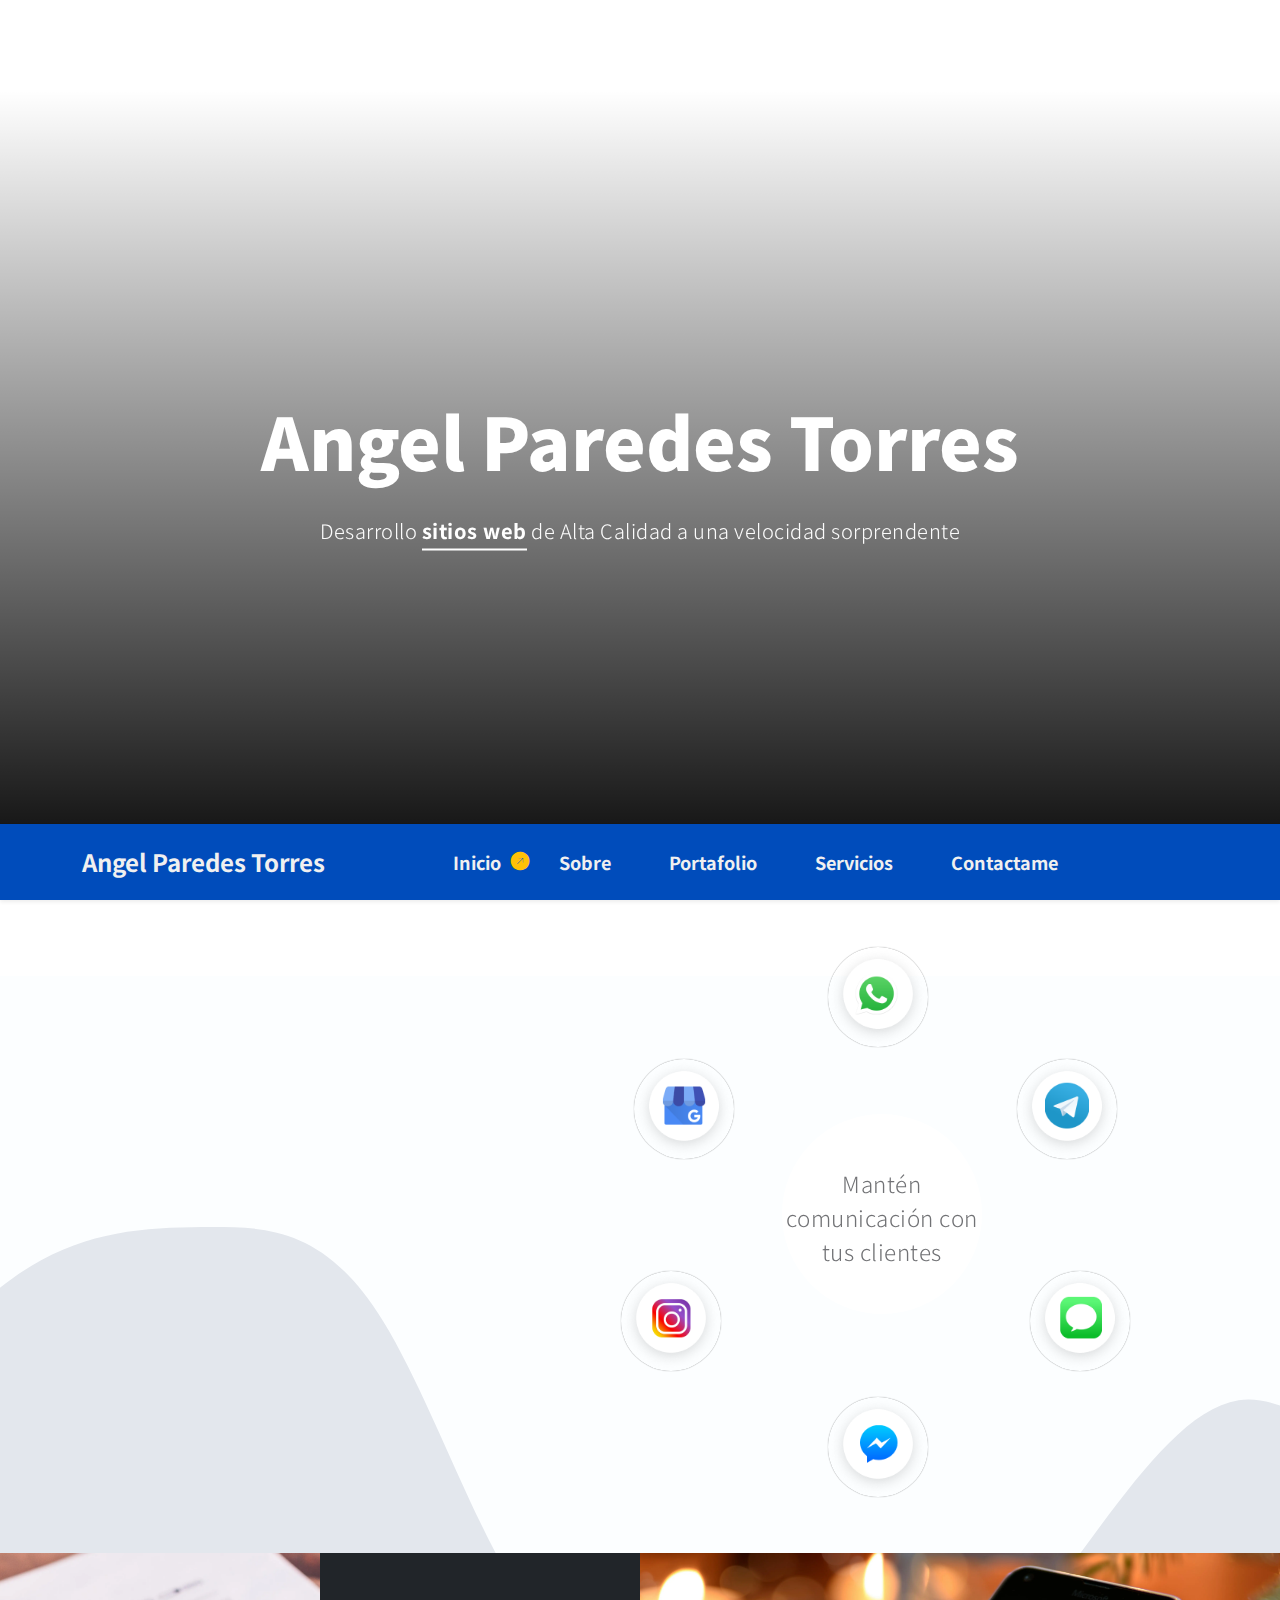
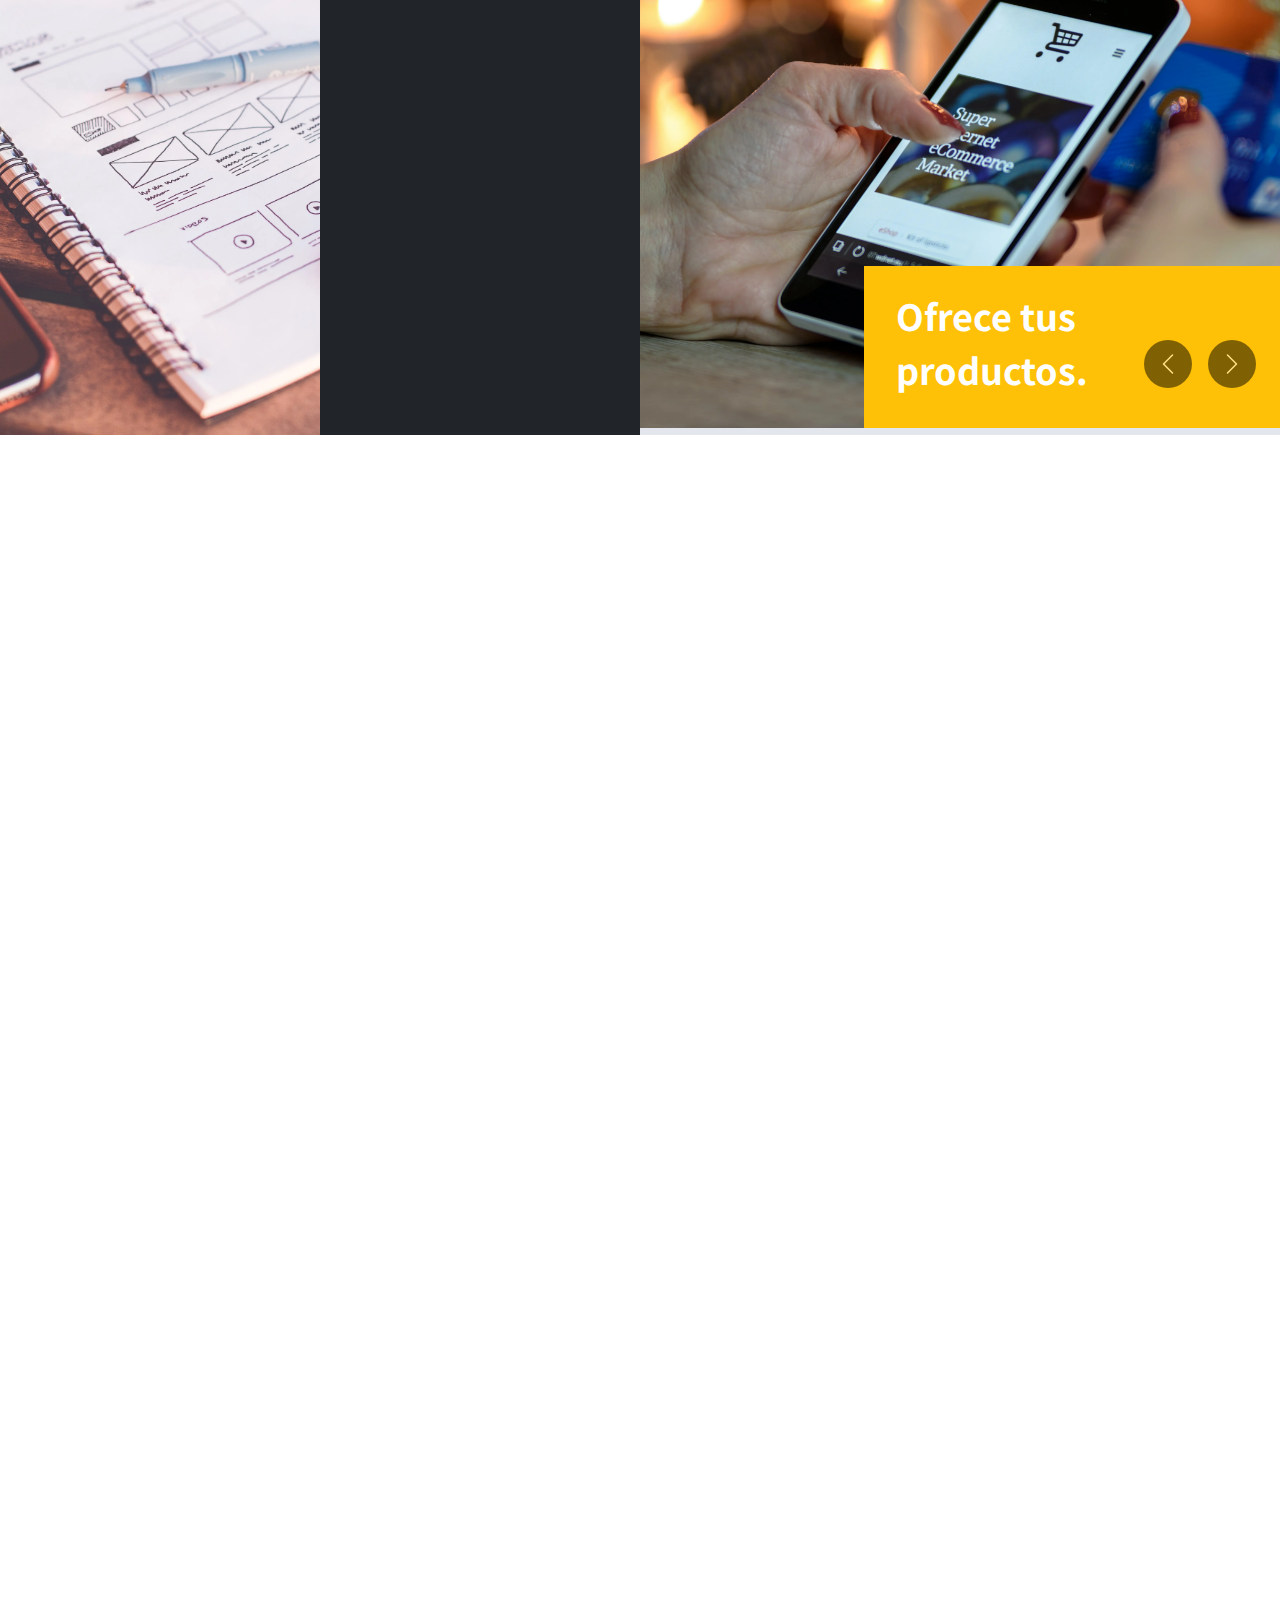
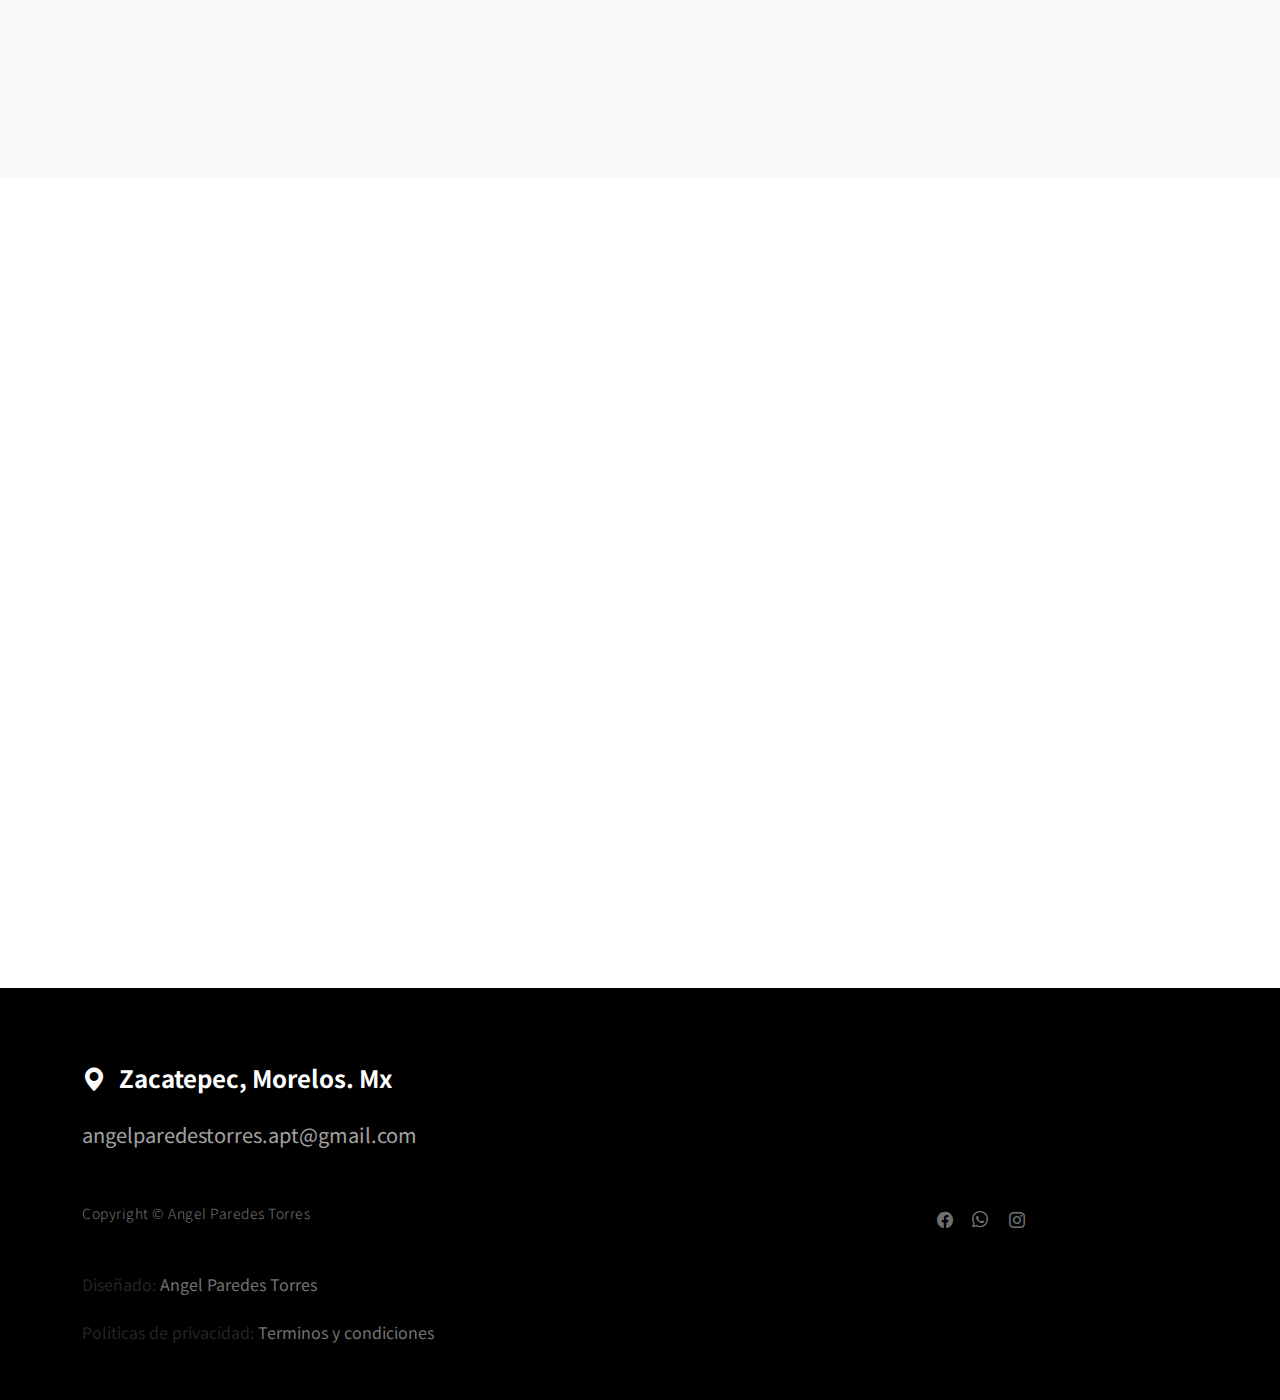
==== commit 6fa49c30: "Subir archivo PDF" ====
--- a/index.html
+++ b/index.html
@@ -74,7 +74,7 @@
                             </li>
 
                             <li class="nav-item">
-                                <a class="nav-link" href="#portfolio">Portfolio</a>
+                                <a class="nav-link" href="#portfolio">Portafolio</a>
                             </li>
 
                             <li class="nav-item">
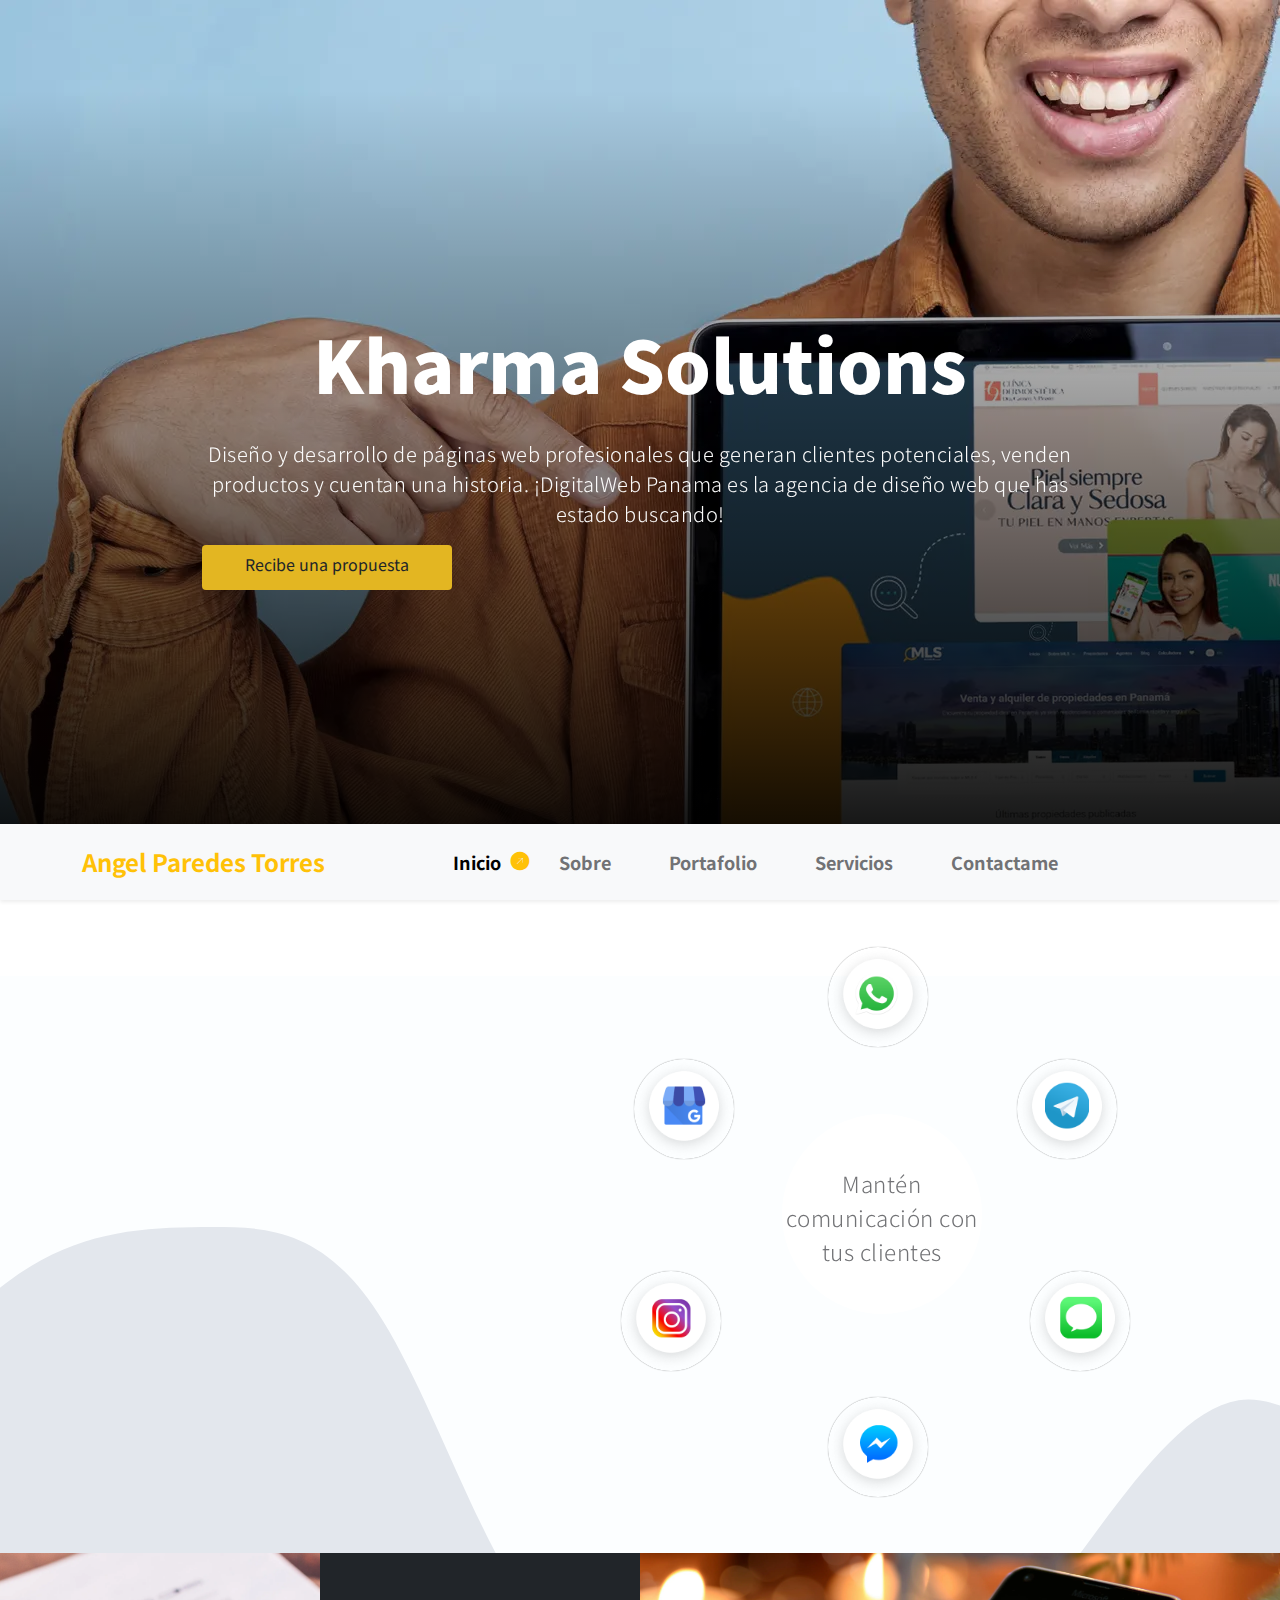
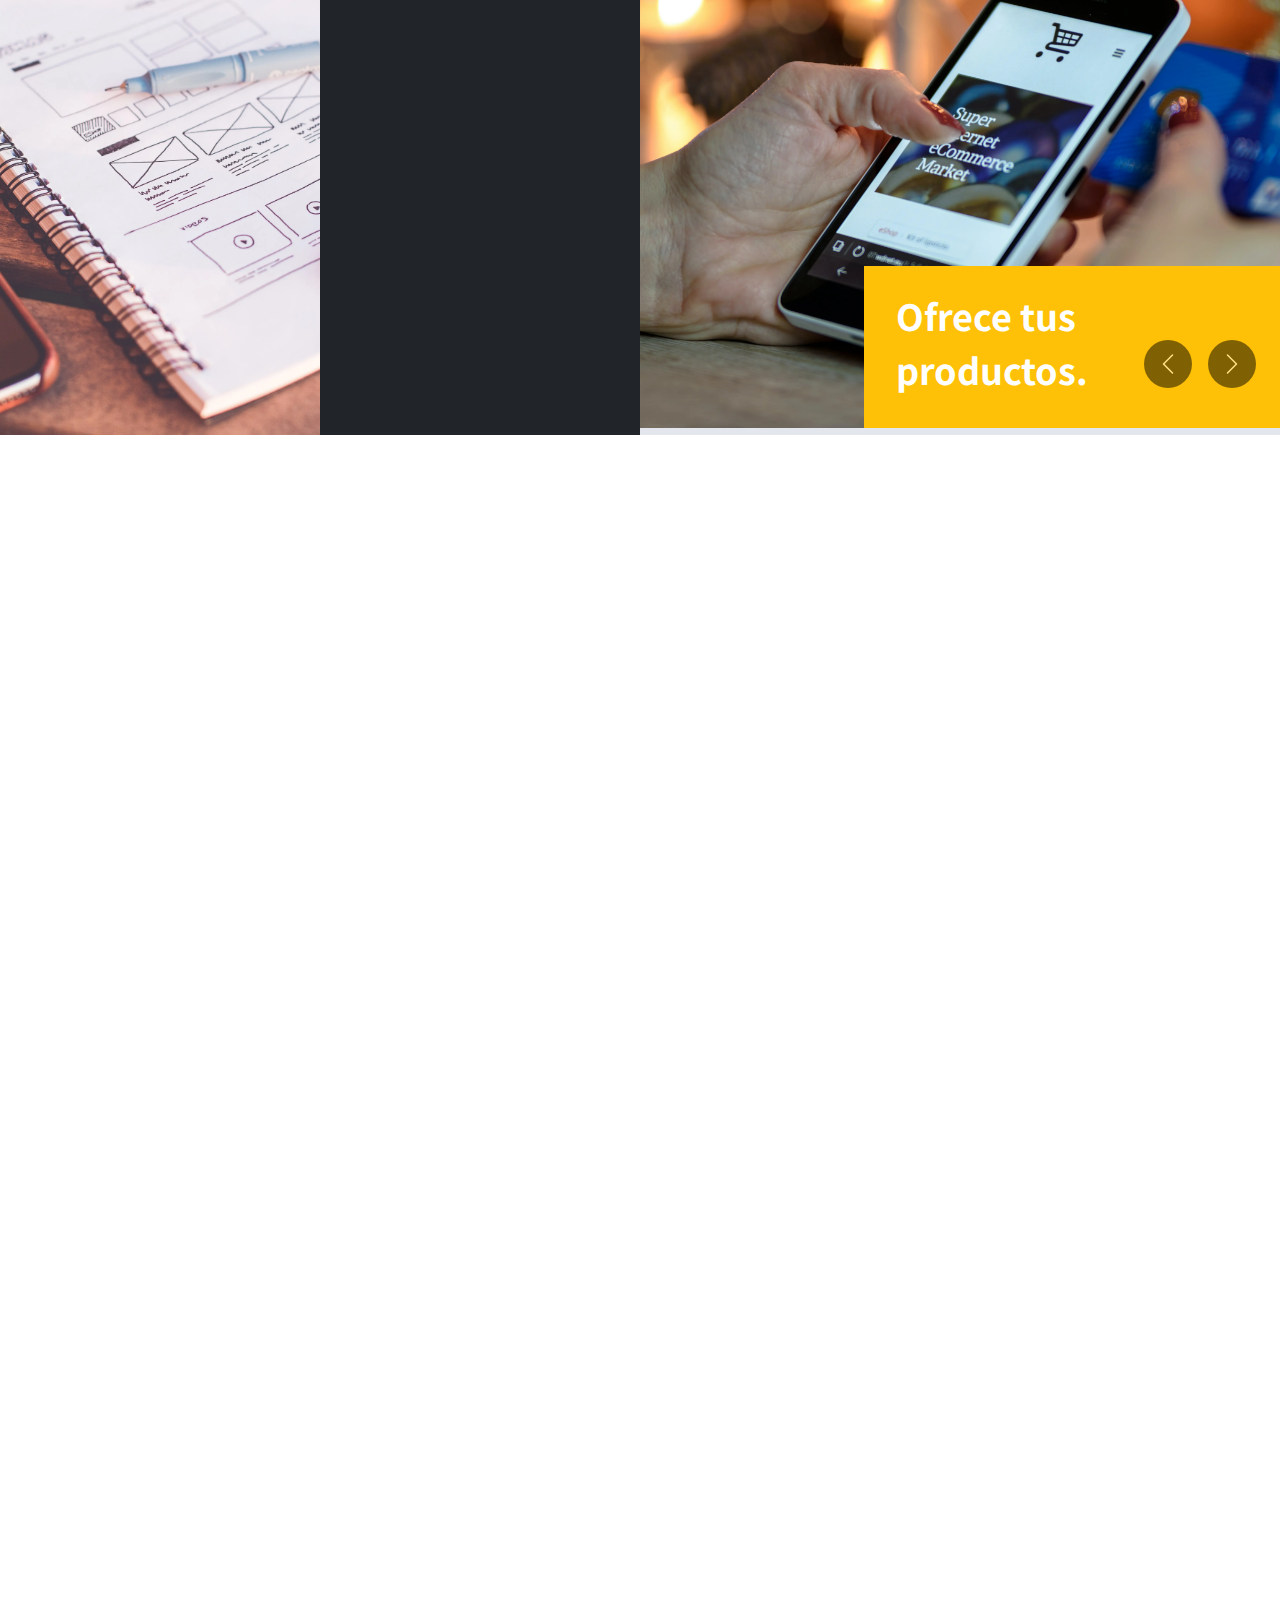
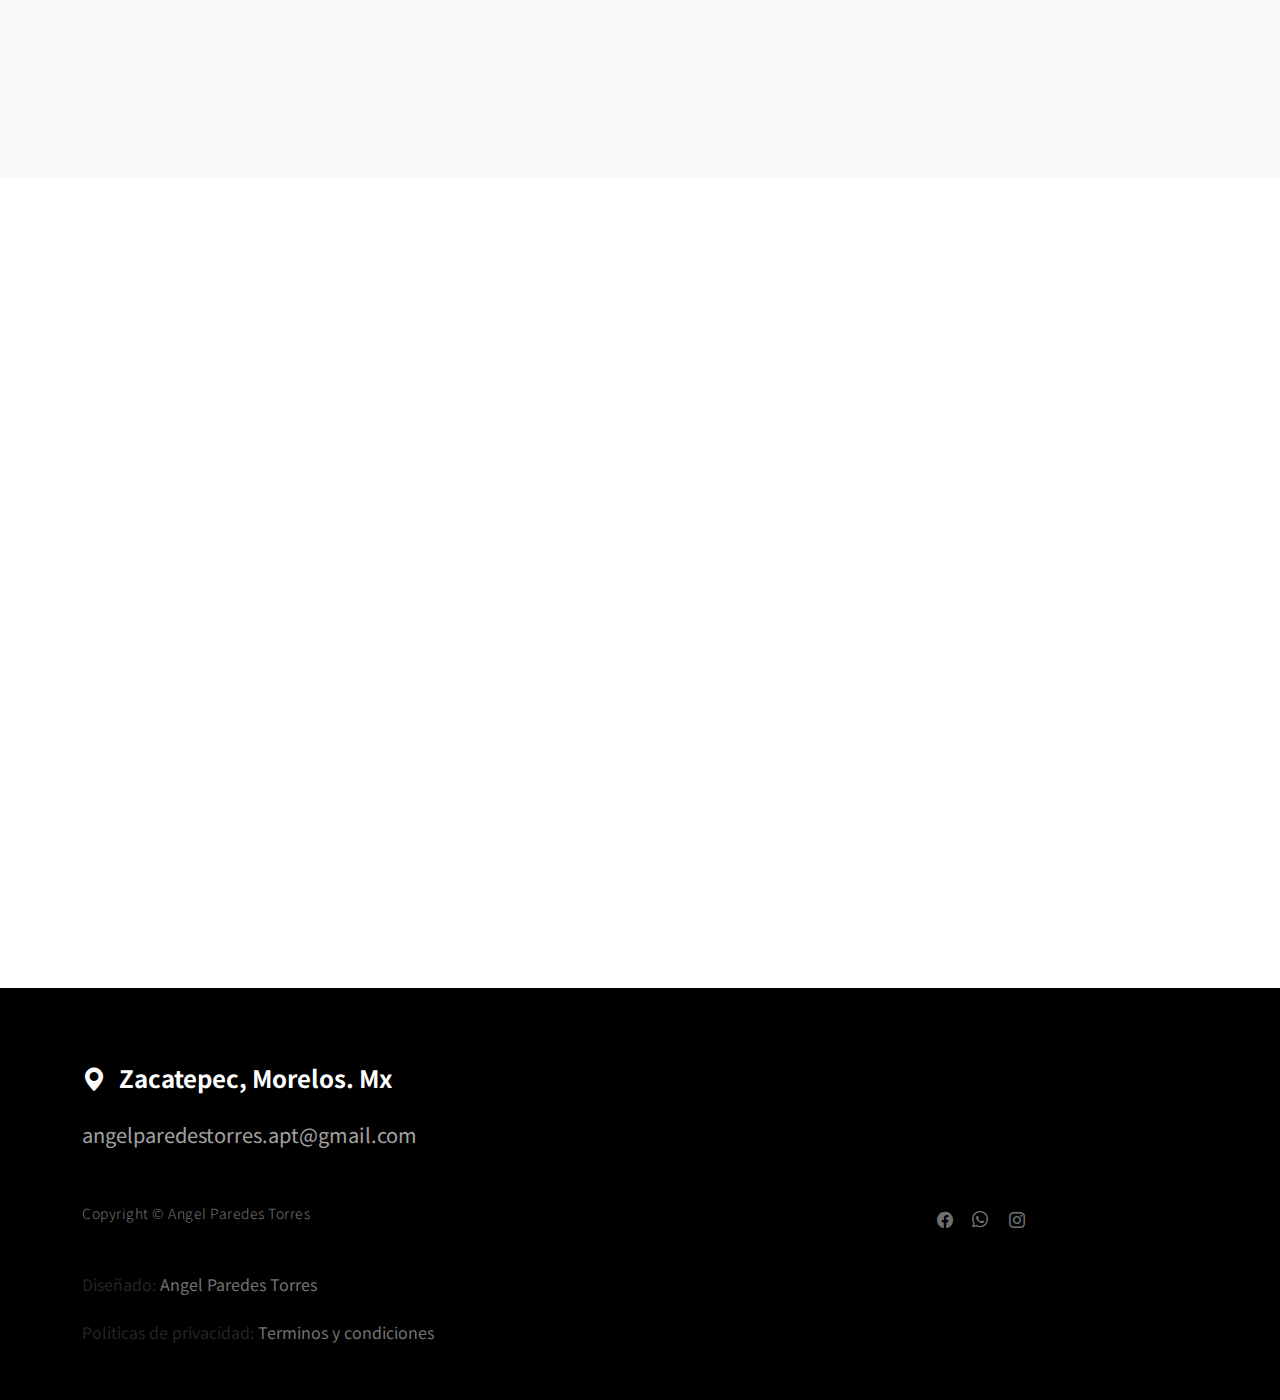
==== commit 0d9d968a: "Agrege nuevo fondo | 12 de octubre" ====
--- a/index.html
+++ b/index.html
@@ -4,8 +4,19 @@
         <meta charset="utf-8">
         <meta name="viewport" content="width=device-width, initial-scale=1">
 
-        <meta name="description" content="">
-        <meta name="author" content="">
+        <meta name="description" content="Portafolio web profecional">
+        <meta name="author" content="Angel Paredes Torres">
+	<!-- Meta Facebook Developers -->
+	<meta property="og:type" content="website" />
+	<meta property="og:title" content="Portafolio web - Angel Paredes Torres" />
+	<meta property="og:description" content="Hola y bienvenido a mi portafolio wen, donde encontraras mi experiencia como desarrollador web e informacion importante sobre mi" />
+	<meta property="og:url" content="https://chelitodelgado.github.io/portafolio-angel/" />
+	<meta property="og:site_name" content="portafolio web" />
+        <meta property="og:image" content="https://raw.githubusercontent.com/chelitodelgado/lotedeimagenes/main/favicon.png" />
+        <meta property="og:image:secure_url" content="https://raw.githubusercontent.com/chelitodelgado/lotedeimagenes/main/favicon.png" />
+        <meta property="og:image:width" content="904" />
+        <meta property="og:image:height" content="611" />
+        <!-- Fin Meta -->
 
         <title>Angel Paredes Torres</title>
 
@@ -34,26 +45,28 @@
 
             <section class="hero" id="hero">
                 <div class="heroText">
-                    <h1 class="text-white mt-5 mb-lg-4 text-angel" data-aos="zoom-in" data-aos-delay="800">
-                        Angel Paredes Torres
+                    <h1 class="text-white mb-lg-4" data-aos="zoom-in" data-aos-delay="800">
+                        Kharma Solutions
                     </h1>
 
-                    <p class="text-secondary-white-color" data-aos="fade-up" data-aos-delay="1000">
-                        Desarrollo <strong class="custom-underline">sitios web</strong> de Alta Calidad a una velocidad sorprendente
-                    </p>
+                    <div class="container text-container">
+                        <p class="text-secondary-white-color" data-aos="fade-up" data-aos-delay="1000">
+                            Diseño y desarrollo de páginas web profesionales que generan clientes potenciales,
+                            venden productos y cuentan una historia. ¡DigitalWeb Panama es la agencia de diseño
+                            web que has estado buscando!
+                        </p>
+                        <a href="#" class="btn btn-block btn-orange float-start">Recibe una propuesta</a>
+                    </div>
                 </div>
 
                 <div class="videoWrapper">
-                    <video autoplay="" loop="" muted="" class="custom-video" poster="./videos/presentacion.mp4">
-                        <source src="./videos/presentacion.mp4" type="video/mp4">
-                        Tu navegador no soporta la incorporacion de video.
-                    </video>
+                    <img src="fondo.webp" alt="Diseno de paginas web">
                 </div>
 
                 <div class="overlay"></div>
             </section>
 
-            <nav class="navbar navbar-expand-lg shadow-sm" style="background-color: #004cbb;">
+            <nav class="navbar navbar-expand-lg shadow-sm bg-light">
                 <div class="container">
                     <a class="navbar-brand" href="index.html">
                         <strong>Angel Paredes Torres</strong>
@@ -477,4 +490,4 @@
         <script src="js/custom.js"></script>
 
     </body>
-</html>+</html>
--- a/css/custom.css
+++ b/css/custom.css
@@ -4,28 +4,14 @@
 	box-sizing: border-box;
 }
 
-.navbar-brand {
-    color: #f0f0f0 !important;
-}
-
-.navbar-nav .nav-link{
-    color: #f0f0f0 !important;
-}
-
-.navbar-toggler-icon {
-    background: #f0f0f0 !important;
-}
-
-.navbar-toggler .navbar-toggler-icon:before {
-    background: #f0f0f0 !important;
-}
-
-.navbar-toggler .navbar-toggler-icon:after {
-    background: #f0f0f0 !important;
-}
-
-.container {
-
+.text-container{
+    width: 900px;
+}
+
+.btn-orange {
+    width: 250px;
+    height: 45px;
+    background-color: #e3b622;
 }
 
 .section-networks {
@@ -316,6 +302,11 @@
 }
 
 @media only screen and (max-width: 700px) {
+    
+    .text-container{
+        width: 100%;
+    }
+
     .text-angel{
         font-size: 1.7rem !important;
     }
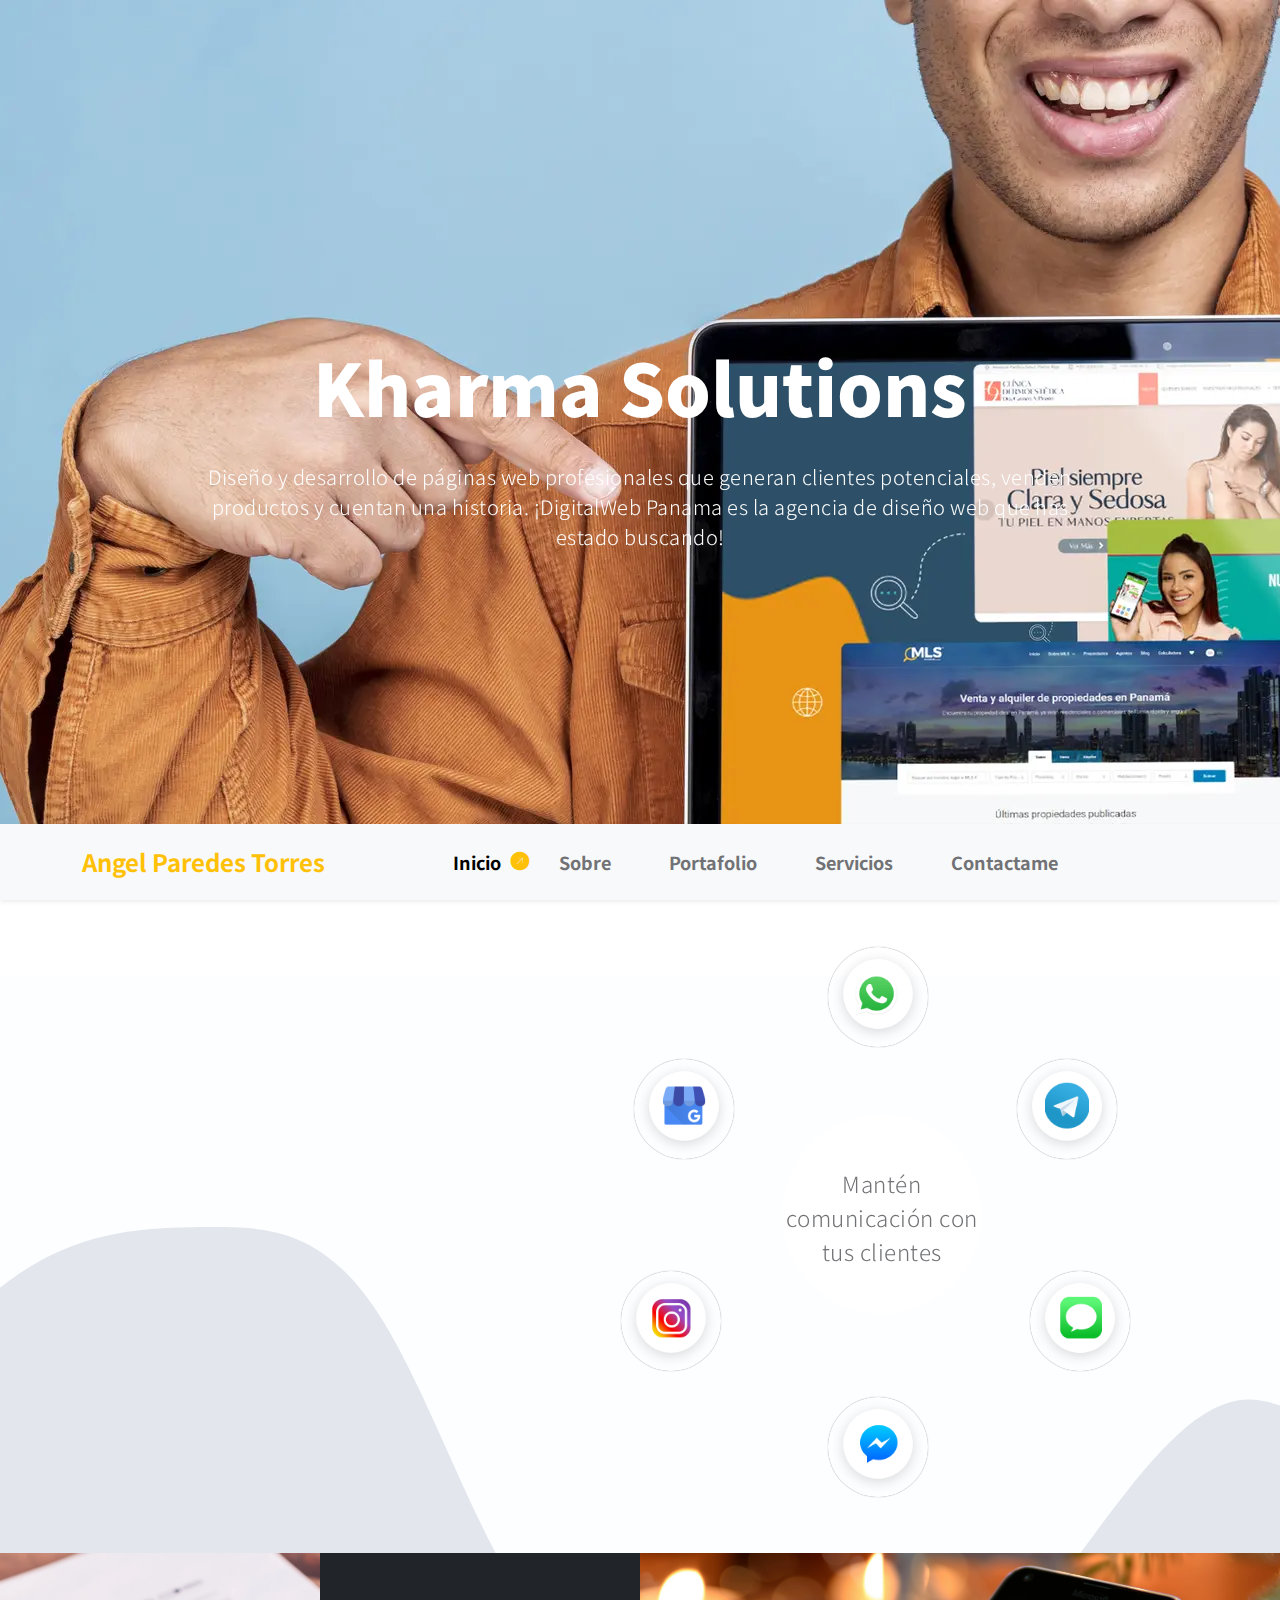
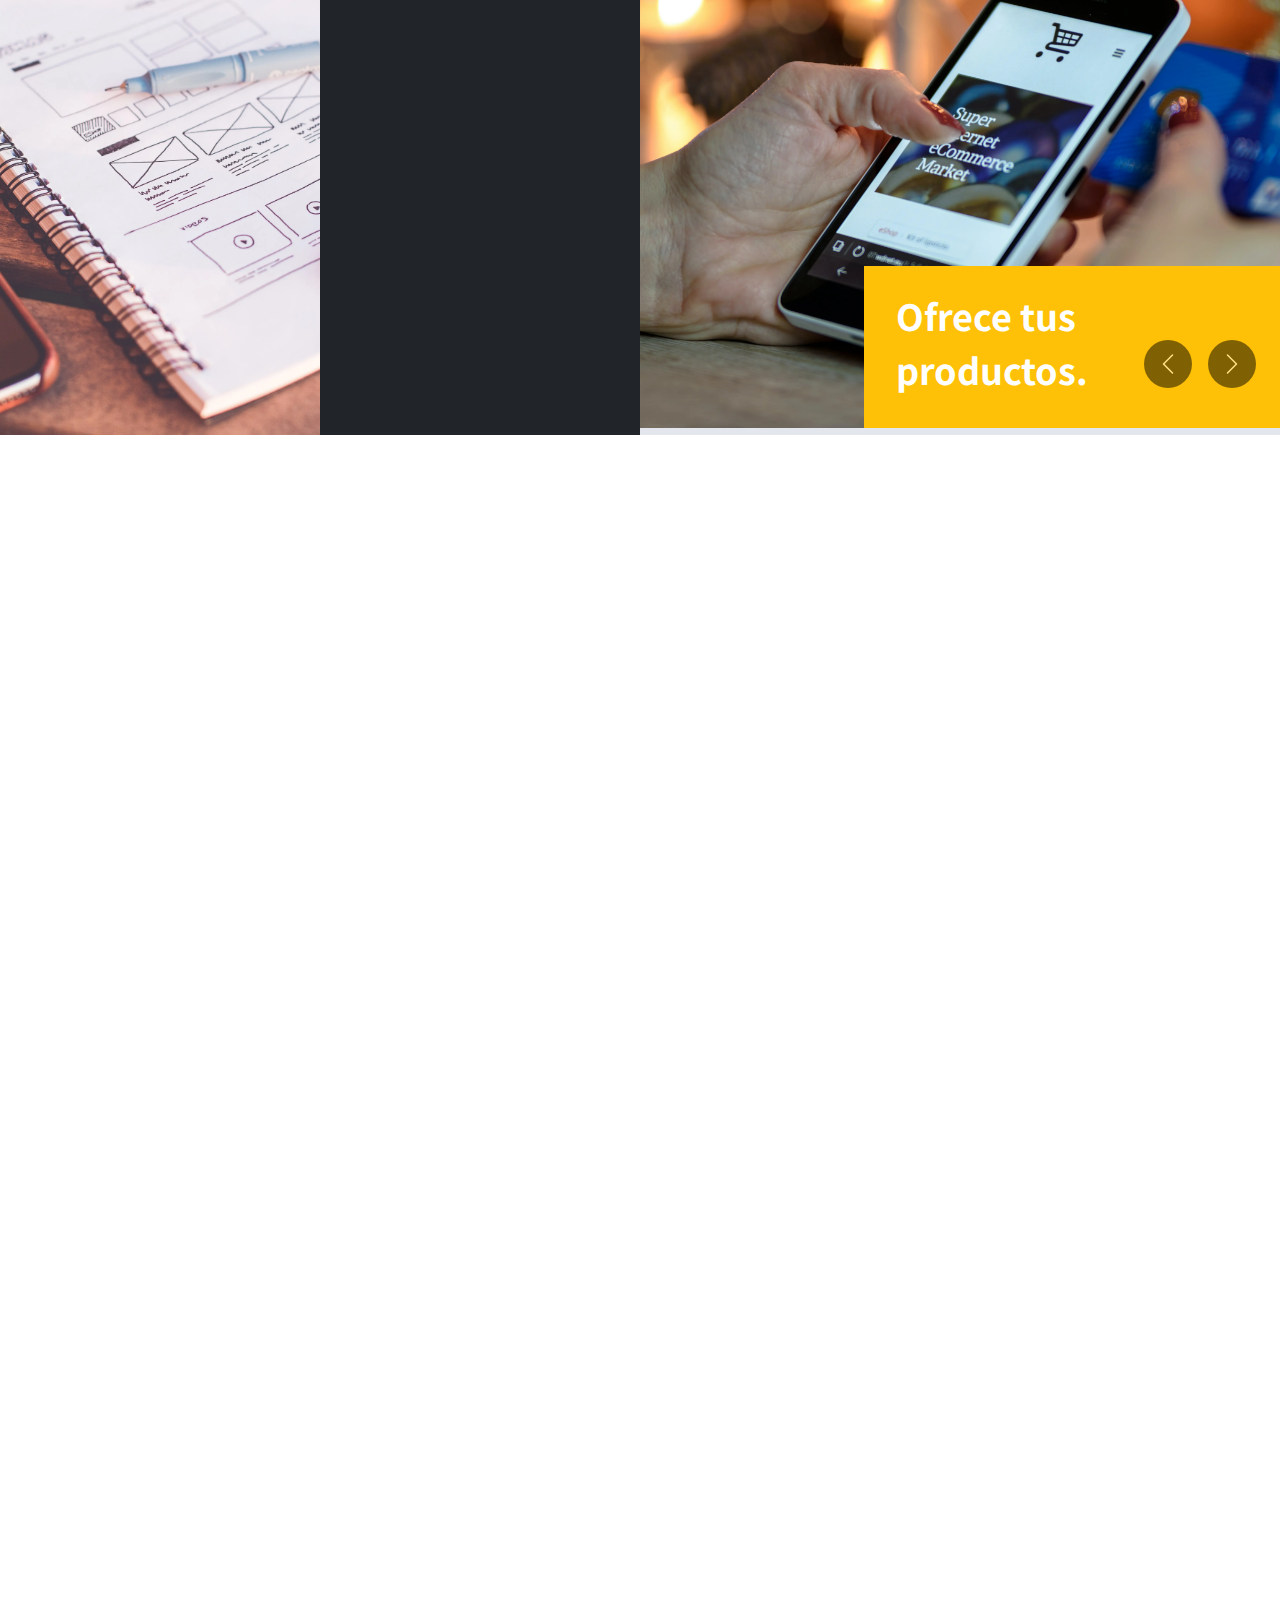
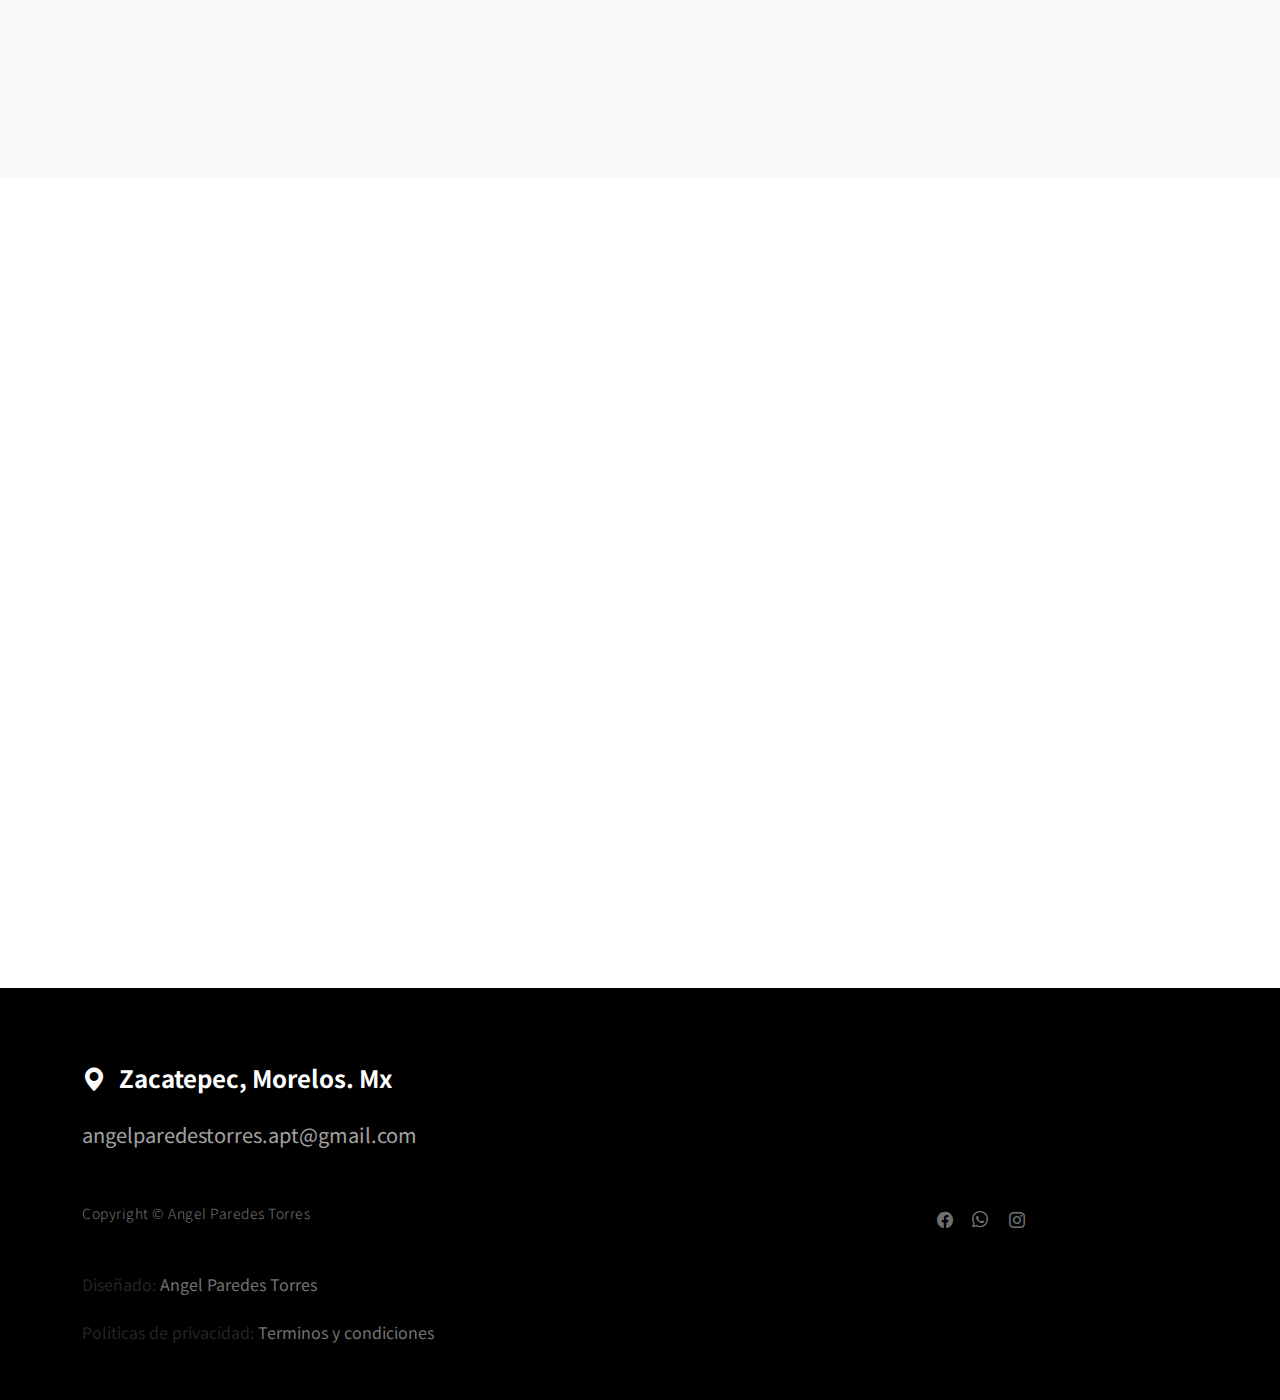
==== commit 1a1673fb: "Nuevos cambios | 03 Diciembre 2022" ====
--- a/index.html
+++ b/index.html
@@ -36,7 +36,15 @@
         <link href="css/custom.css" rel="stylesheet">
 
         <link href="css/templatemo-nomad-force.css" rel="stylesheet">
-
+        <!-- Google tag (gtag.js) -->
+        <script async src="https://www.googletagmanager.com/gtag/js?id=G-GECJCSBLF3"></script>
+        <script>
+            window.dataLayer = window.dataLayer || [];
+            function gtag(){dataLayer.push(arguments);}
+            gtag('js', new Date());
+
+            gtag('config', 'G-GECJCSBLF3');
+        </script>
     </head>
     
     <body>
@@ -55,15 +63,10 @@
                             venden productos y cuentan una historia. ¡DigitalWeb Panama es la agencia de diseño
                             web que has estado buscando!
                         </p>
-                        <a href="#" class="btn btn-block btn-orange float-start">Recibe una propuesta</a>
-                    </div>
-                </div>
-
-                <div class="videoWrapper">
-                    <img src="fondo.webp" alt="Diseno de paginas web">
-                </div>
-
-                <div class="overlay"></div>
+                    </div>
+                </div>
+
+                <img src="fondo.webp" alt="Diseno de paginas web">
             </section>
 
             <nav class="navbar navbar-expand-lg shadow-sm bg-light">
--- a/css/templatemo-nomad-force.css
+++ b/css/templatemo-nomad-force.css
@@ -138,10 +138,9 @@
 }
 
 .videoWrapper {
-  position: relative;
-  padding-bottom: 56.25%; /* 16:9 */
-  height: 0;
-  z-index: -100;
+  height: 100vh;
+  width: 100%;
+  z-index: -6;
 }
 
 .custom-video {
@@ -150,15 +149,6 @@
   left: 0;
   width: 100%;
   height: 100%;
-}
-
-.overlay {
-  background: linear-gradient(to top, #000, transparent 90%);
-  position: absolute;
-  top: 0;
-  right: 0;
-  bottom: 0;
-  left: 0;
 }
 
 /*---------------------------------------
